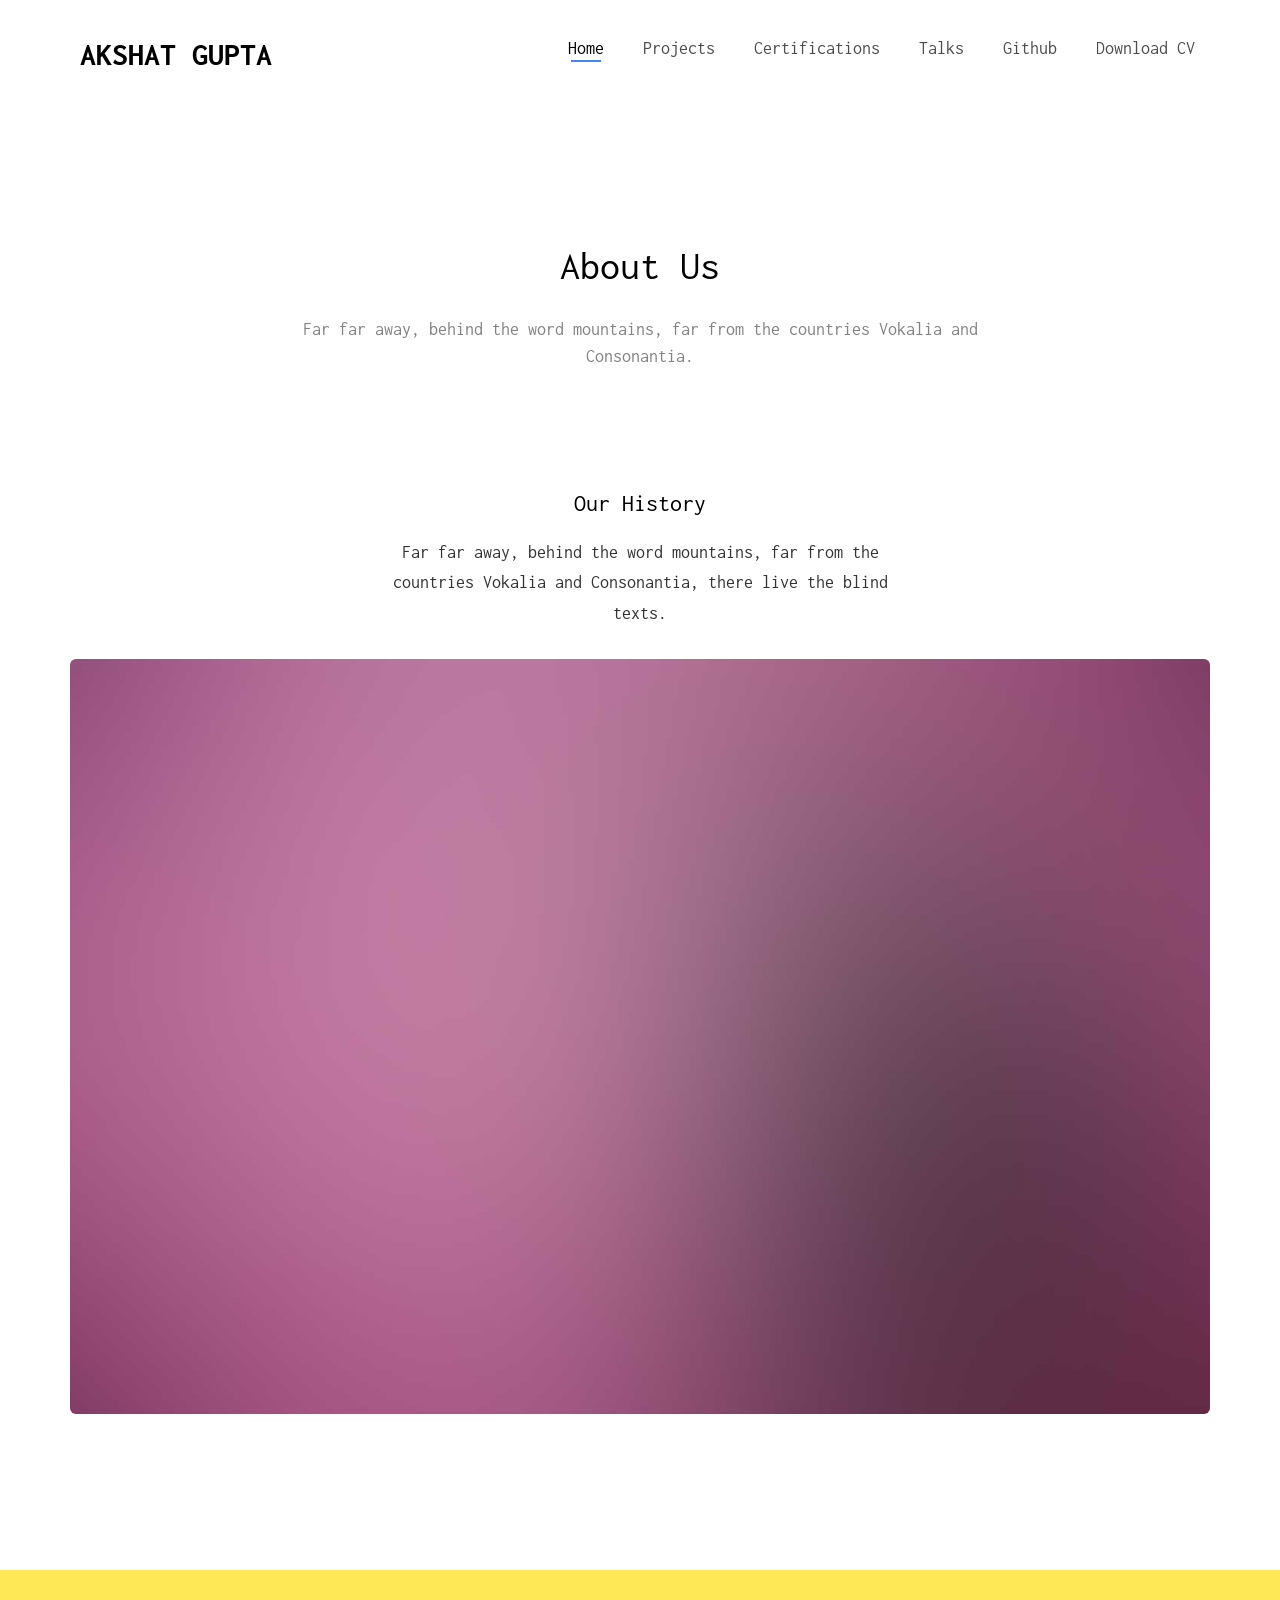
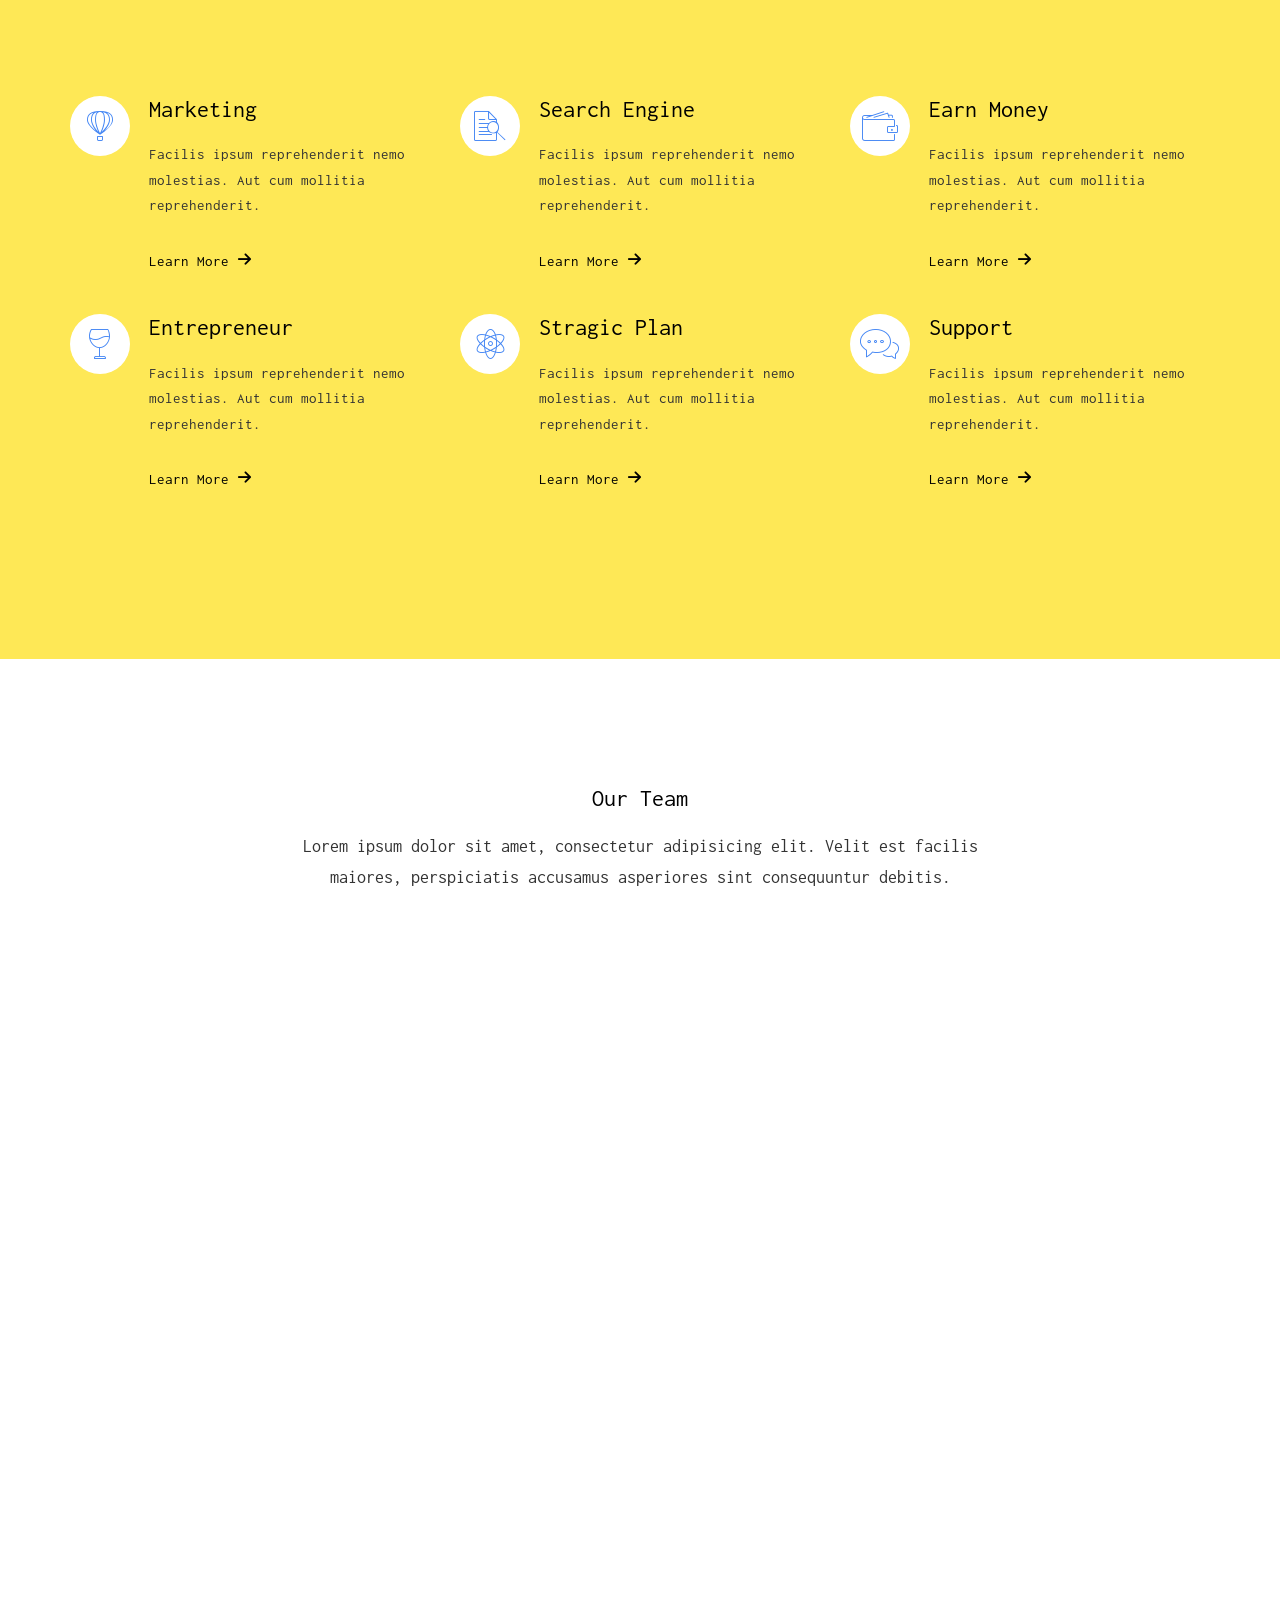
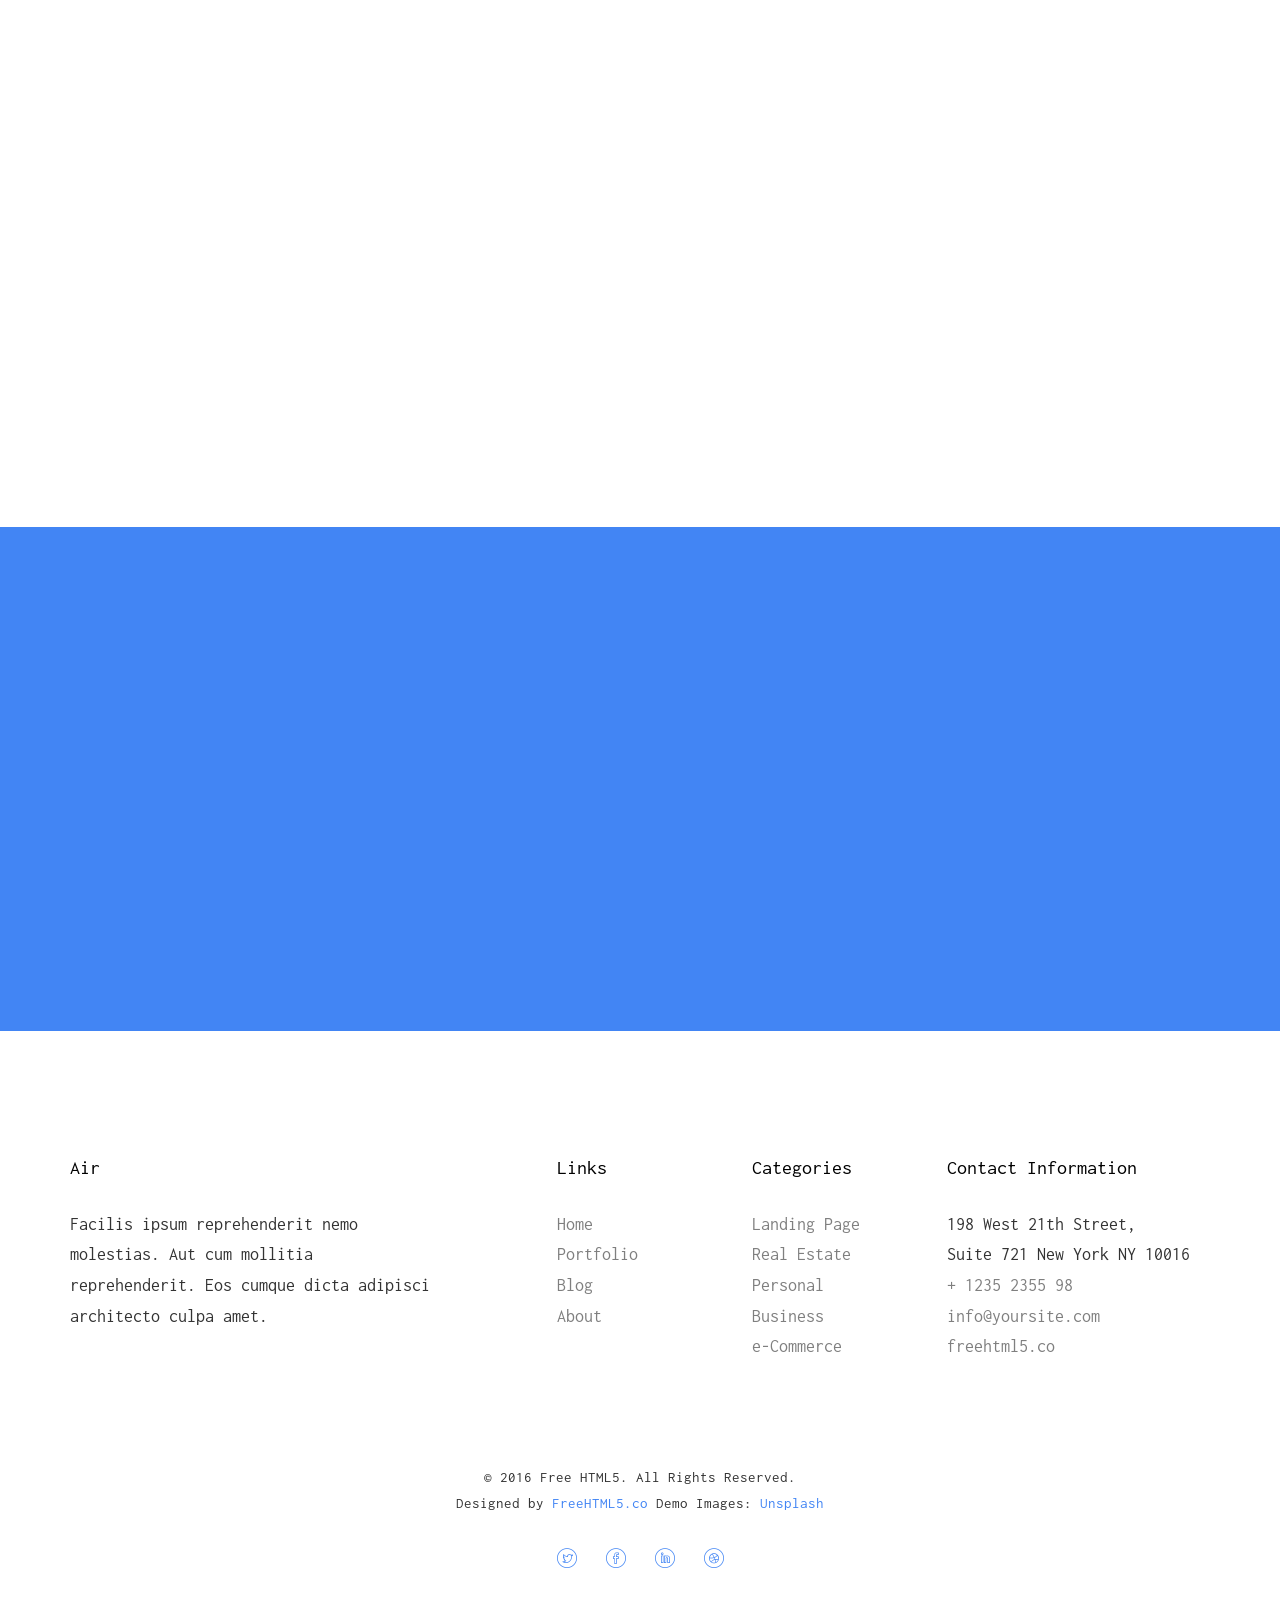
==== about.html @ effb9da1 "as" ====
<!DOCTYPE HTML>
<html>
	<head>
	<meta charset="utf-8">
	<meta http-equiv="X-UA-Compatible" content="IE=edge">
	<link rel="icon" href="images/akshat_favicon.png"/>
	<title>Akshat Gupta</title>
	<meta name="viewport" content="width=device-width, initial-scale=1">
	
	<!-- <link href="https://fonts.googleapis.com/css?family=Work+Sans:300,400,500,700,800" rel="stylesheet">	 -->
	<link href="https://fonts.googleapis.com/css?family=Inconsolata:400,700" rel="stylesheet">
	
	<!-- Animate.css -->
	<link rel="stylesheet" href="css/animate.css">
	<!-- Icomoon Icon Fonts-->
	<link rel="stylesheet" href="css/icomoon.css">
	<!-- Bootstrap  -->
	<link rel="stylesheet" href="css/bootstrap.css">
	<!-- Flexslider  -->
	<link rel="stylesheet" href="css/flexslider.css">

	<!-- Theme style  -->
	<link rel="stylesheet" href="css/style.css">

	<!-- Modernizr JS -->
	<script src="js/modernizr-2.6.2.min.js"></script>
	<!-- FOR IE9 below -->
	<!--[if lt IE 9]>
	<script src="js/respond.min.js"></script>
	<![endif]-->

	</head>
	<body>
		
	<div class="fh5co-loader"></div>
	
	<div id="page">
	<nav class="fh5co-nav" role="navigation">
		<div class="top-menu">
			<div class="container">
				<div class="row">
					<div class="col-xs-3">
						<div id="fh5co-logo"><a href="index.html">Akshat Gupta</a></div>
					</div>
					<div class="col-xs-9 text-right menu-1">
						<ul>
							<li class="active"><a href="index.html" target="blank">Home</a></li>
							<li><a href="projects.html" target="blank">Projects</a></li>
							<li><a href="certifications.html">Certifications</a></li>
							<li><a href="talks.html" target="blank">Talks</a></li>
							<li><a href="https://www.github.com/asarthaks" target="blank">Github</a></li>
							<li><a href="sarthak_resume.pdf" target="blank">Download CV</a></li>
							<!-- <li><a href="contact.html">Contact</a></li> -->
						
						</ul>
					</div>
				</div>
				
			</div>
		</div>
	</nav>

	<div id="fh5co-about">
		<div class="container">
			<div class="row animate-box">
				<div class="col-md-8 col-md-offset-2 text-center fh5co-heading">
					<h2>About Us</h2>
					<p>Far far away, behind the word mountains, far from the countries Vokalia and Consonantia.</p>
				</div>
			</div>
			<div class="row animate-box">
				<div class="col-md-6 col-md-offset-3 text-center heading-section">
					<h3>Our History</h3>
					<p>Far far away, behind the word mountains, far from the countries Vokalia and Consonantia, there live the blind texts.</p>
				</div>
			</div>

			<div class="row row-bottom-padded-md">
				<div class="col-md-12 text-center animate-box">
					<p><img src="images/cover_bg_1.jpg" alt="Free HTML5 Bootstrap Template" class="img-responsive img-rounded"></p>
				</div>
			</div>
		</div>
	</div>

	<div id="fh5co-features">
		<div class="container">
			<div class="services-padding">
				<div class="row">
					<div class="col-md-4 animate-box">
						<div class="feature-left">
							<span class="icon">
								<i class="icon-hotairballoon"></i>
							</span>
							<div class="feature-copy">
								<h3>Marketing</h3>
								<p>Facilis ipsum reprehenderit nemo molestias. Aut cum mollitia reprehenderit.</p>
								<p><a href="#">Learn More <i class="icon-arrow-right22"></i></a></p>
							</div>
						</div>
					</div>

					<div class="col-md-4 animate-box">
						<div class="feature-left">
							<span class="icon">
								<i class="icon-search"></i>
							</span>
							<div class="feature-copy">
								<h3>Search Engine</h3>
								<p>Facilis ipsum reprehenderit nemo molestias. Aut cum mollitia reprehenderit.</p>
								<p><a href="#">Learn More <i class="icon-arrow-right22"></i></a></p>
							</div>
						</div>

					</div>
					<div class="col-md-4 animate-box">
						<div class="feature-left">
							<span class="icon">
								<i class="icon-wallet"></i>
							</span>
							<div class="feature-copy">
								<h3>Earn Money</h3>
								<p>Facilis ipsum reprehenderit nemo molestias. Aut cum mollitia reprehenderit.</p>
								<p><a href="#">Learn More <i class="icon-arrow-right22"></i></a></p>
							</div>
						</div>
					</div>
				</div>


				<div class="row">
					<div class="col-md-4 animate-box">

						<div class="feature-left">
							<span class="icon">
								<i class="icon-wine"></i>
							</span>
							<div class="feature-copy">
								<h3>Entrepreneur</h3>
								<p>Facilis ipsum reprehenderit nemo molestias. Aut cum mollitia reprehenderit.</p>
								<p><a href="#">Learn More <i class="icon-arrow-right22"></i></a></p>
							</div>
						</div>

					</div>

					<div class="col-md-4 animate-box">
						<div class="feature-left">
							<span class="icon">
								<i class="icon-genius"></i>
							</span>
							<div class="feature-copy">
								<h3>Stragic Plan</h3>
								<p>Facilis ipsum reprehenderit nemo molestias. Aut cum mollitia reprehenderit.</p>
								<p><a href="#">Learn More <i class="icon-arrow-right22"></i></a></p>
							</div>
						</div>

					</div>
					<div class="col-md-4 animate-box">
						<div class="feature-left">
							<span class="icon">
								<i class="icon-chat"></i>
							</span>
							<div class="feature-copy">
								<h3>Support</h3>
								<p>Facilis ipsum reprehenderit nemo molestias. Aut cum mollitia reprehenderit.</p>
								<p><a href="#">Learn More <i class="icon-arrow-right22"></i></a></p>
							</div>
						</div>
					</div>
				</div>
			</div>
		</div>
	</div>

	<div id="fh5co-content-section">
		<div class="container">
			<div class="row row-bottom-padded-md">
				<div class="col-md-8 col-md-offset-2 text-center heading-section animate-box">
					<h3>Our Team</h3>
					<p>Lorem ipsum dolor sit amet, consectetur adipisicing elit. Velit est facilis maiores, perspiciatis accusamus asperiores sint consequuntur debitis.</p>
				</div>
			</div>
		</div>
		<div class="container">
			<div class="row">
				<div class="col-md-4">
					<div class="fh5co-team text-center animate-box">
						<figure>
							<img src="images/user-1.jpg" alt="user">
						</figure>
						<p>Jean Doe, XYZ Co. <br> <span class="text-mute">Designer</span></p>
						<blockquote>
							<p>Far far away, behind the word mountains, far from the countries Vokalia and Consonantia, there live the blind texts. Far far away, behind the word mountains, far from the countries Vokalia and Consonantia, there live the blind texts.</p>
						</blockquote>
						

					</div>
				</div>
				<div class="col-md-4">
					<div class="fh5co-team text-center animate-box">
						<figure>
							<img src="images/user-2.jpg" alt="user">
						</figure>
						<p>Jean Doe, XYZ Co. <br> <span class="text-mute">Developer</span></p>
						<blockquote>
							<p>Far far away, behind the word mountains, far from the countries Vokalia and Consonantia, there live the blind texts. Far far away, behind the word mountains, far from the countries Vokalia and Consonantia, there live the blind texts.</p>
						</blockquote>
						
					</div>
				</div>
				<div class="col-md-4">
					<div class="fh5co-team text-center animate-box">
						<figure>
							<img src="images/user-3.jpg" alt="user">
						</figure>
						<p>Jean Doe, XYZ Co. <br> <span class="text-mute">Photographer</span></p>
						<blockquote>
							<p>Far far away, behind the word mountains, far from the countries Vokalia and Consonantia, there live the blind texts. Far far away, behind the word mountains, far from the countries Vokalia and Consonantia, there live the blind texts.</p>
						</blockquote>
						
					</div>
				</div>
			</div>


			<div class="row">
				<div class="col-md-4">
					<div class="fh5co-team text-center animate-box">
						<figure>
							<img src="images/user-1.jpg" alt="user">
						</figure>
						<p>Jean Doe, XYZ Co. <br> <span class="text-mute">Designer</span></p>
						<blockquote>
							<p>Far far away, behind the word mountains, far from the countries Vokalia and Consonantia, there live the blind texts. Far far away, behind the word mountains, far from the countries Vokalia and Consonantia, there live the blind texts.</p>
						</blockquote>
						

					</div>
				</div>
				<div class="col-md-4">
					<div class="fh5co-team text-center animate-box">
						<figure>
							<img src="images/user-2.jpg" alt="user">
						</figure>
						<p>Jean Doe, XYZ Co. <br> <span class="text-mute">Developer</span></p>
						<blockquote>
							<p>Far far away, behind the word mountains, far from the countries Vokalia and Consonantia, there live the blind texts. Far far away, behind the word mountains, far from the countries Vokalia and Consonantia, there live the blind texts.</p>
						</blockquote>
						
					</div>
				</div>
				<div class="col-md-4">
					<div class="fh5co-team text-center animate-box">
						<figure>
							<img src="images/user-3.jpg" alt="user">
						</figure>
						<p>Jean Doe, XYZ Co. <br> <span class="text-mute">Photographer</span></p>
						<blockquote>
							<p>Far far away, behind the word mountains, far from the countries Vokalia and Consonantia, there live the blind texts. Far far away, behind the word mountains, far from the countries Vokalia and Consonantia, there live the blind texts.</p>
						</blockquote>
						
					</div>
				</div>
			</div>
		</div>
	</div>
	
	<div id="fh5co-started">
		<div class="overlay"></div>
		<div class="container">
			<div class="row animate-box">
				<div class="col-md-8 col-md-offset-2 text-center fh5co-heading">
					<h2>Hire Us!</h2>
					<p>Facilis ipsum reprehenderit nemo molestias. Aut cum mollitia reprehenderit. Eos cumque dicta adipisci architecto culpa amet.</p>
					<p><a href="#" class="btn btn-default btn-lg">Contact Us</a></p>
				</div>
			</div>
		</div>
	</div>

	<footer id="fh5co-footer" role="contentinfo">
		<div class="container">
			<div class="row row-pb-md">
				<div class="col-md-4 fh5co-widget">
					<h4>Air</h4>
					<p>Facilis ipsum reprehenderit nemo molestias. Aut cum mollitia reprehenderit. Eos cumque dicta adipisci architecto culpa amet.</p>
				</div>
				<div class="col-md-2 col-md-push-1 fh5co-widget">
					<h4>Links</h4>
					<ul class="fh5co-footer-links">
						<li><a href="#">Home</a></li>
						<li><a href="#">Portfolio</a></li>
						<li><a href="#">Blog</a></li>
						<li><a href="#">About</a></li>
					</ul>
				</div>

				<div class="col-md-2 col-md-push-1 fh5co-widget">
					<h4>Categories</h4>
					<ul class="fh5co-footer-links">
						<li><a href="#">Landing Page</a></li>
						<li><a href="#">Real Estate</a></li>
						<li><a href="#">Personal</a></li>
						<li><a href="#">Business</a></li>
						<li><a href="#">e-Commerce</a></li>
					</ul>
				</div>

				<div class="col-md-4 col-md-push-1 fh5co-widget">
					<h4>Contact Information</h4>
					<ul class="fh5co-footer-links">
						<li>198 West 21th Street, <br> Suite 721 New York NY 10016</li>
						<li><a href="tel://1234567920">+ 1235 2355 98</a></li>
						<li><a href="mailto:info@yoursite.com">info@yoursite.com</a></li>
						<li><a href="http://https://freehtml5.co">freehtml5.co</a></li>
					</ul>
				</div>

			</div>

			<div class="row copyright">
				<div class="col-md-12 text-center">
					<p>
						<small class="block">&copy; 2016 Free HTML5. All Rights Reserved.</small> 
						<small class="block">Designed by <a href="http://freehtml5.co/" target="_blank">FreeHTML5.co</a> Demo Images: <a href="http://unsplash.co/" target="_blank">Unsplash</a></small>
					</p>
					<p>
						<ul class="fh5co-social-icons">
							<li><a href="#"><i class="icon-twitter"></i></a></li>
							<li><a href="#"><i class="icon-facebook"></i></a></li>
							<li><a href="#"><i class="icon-linkedin"></i></a></li>
							<li><a href="#"><i class="icon-dribbble"></i></a></li>
						</ul>
					</p>
				</div>
			</div>

		</div>
	</footer>
	</div>

	<div class="gototop js-top">
		<a href="#" class="js-gotop"><i class="icon-arrow-up22"></i></a>
	</div>
	
	<!-- jQuery -->
	<script src="js/jquery.min.js"></script>
	<!-- jQuery Easing -->
	<script src="js/jquery.easing.1.3.js"></script>
	<!-- Bootstrap -->
	<script src="js/bootstrap.min.js"></script>
	<!-- Waypoints -->
	<script src="js/jquery.waypoints.min.js"></script>
	<!-- Flexslider -->
	<script src="js/jquery.flexslider-min.js"></script>
	<!-- Main -->
	<script src="js/main.js"></script>

	</body>
</html>
---- css/icomoon.css ----
@font-face {
    font-family: 'icomoon';
    src:    url('fonts/icomoon.eot?1oniuf');
    src:    url('fonts/icomoon.eot?1oniuf#iefix') format('embedded-opentype'),
        url('fonts/icomoon.ttf?1oniuf') format('truetype'),
        url('fonts/icomoon.woff?1oniuf') format('woff'),
        url('fonts/icomoon.svg?1oniuf#icomoon') format('svg');
    font-weight: normal;
    font-style: normal;
}

[class^="icon-"], [class*=" icon-"] {
    /* use !important to prevent issues with browser extensions that change fonts */
    font-family: 'icomoon' !important;
    speak: none;
    font-style: normal;
    font-weight: normal;
    font-variant: normal;
    text-transform: none;
    line-height: 1;

    /* Better Font Rendering =========== */
    -webkit-font-smoothing: antialiased;
    -moz-osx-font-smoothing: grayscale;
}

.icon-mobile:before {
    content: "\e000";
}
.icon-laptop:before {
    content: "\e001";
}
.icon-desktop:before {
    content: "\e002";
}
.icon-tablet:before {
    content: "\e003";
}
.icon-phone:before {
    content: "\e004";
}
.icon-document:before {
    content: "\e005";
}
.icon-documents:before {
    content: "\e006";
}
.icon-search:before {
    content: "\e007";
}
.icon-clipboard:before {
    content: "\e008";
}
.icon-newspaper:before {
    content: "\e009";
}
.icon-notebook:before {
    content: "\e00a";
}
.icon-book-open:before {
    content: "\e00b";
}
.icon-browser:before {
    content: "\e00c";
}
.icon-calendar:before {
    content: "\e00d";
}
.icon-presentation:before {
    content: "\e00e";
}
.icon-picture:before {
    content: "\e00f";
}
.icon-pictures:before {
    content: "\e010";
}
.icon-video:before {
    content: "\e011";
}
.icon-camera:before {
    content: "\e012";
}
.icon-printer:before {
    content: "\e013";
}
.icon-toolbox:before {
    content: "\e014";
}
.icon-briefcase:before {
    content: "\e015";
}
.icon-wallet:before {
    content: "\e016";
}
.icon-gift:before {
    content: "\e017";
}
.icon-bargraph:before {
    content: "\e018";
}
.icon-grid:before {
    content: "\e019";
}
.icon-expand:before {
    content: "\e01a";
}
.icon-focus:before {
    content: "\e01b";
}
.icon-edit:before {
    content: "\e01c";
}
.icon-adjustments:before {
    content: "\e01d";
}
.icon-ribbon:before {
    content: "\e01e";
}
.icon-hourglass:before {
    content: "\e01f";
}
.icon-lock:before {
    content: "\e020";
}
.icon-megaphone:before {
    content: "\e021";
}
.icon-shield:before {
    content: "\e022";
}
.icon-trophy:before {
    content: "\e023";
}
.icon-flag:before {
    content: "\e024";
}
.icon-map:before {
    content: "\e025";
}
.icon-puzzle:before {
    content: "\e026";
}
.icon-basket:before {
    content: "\e027";
}
.icon-envelope:before {
    content: "\e028";
}
.icon-streetsign:before {
    content: "\e029";
}
.icon-telescope:before {
    content: "\e02a";
}
.icon-gears:before {
    content: "\e02b";
}
.icon-key:before {
    content: "\e02c";
}
.icon-paperclip:before {
    content: "\e02d";
}
.icon-attachment:before {
    content: "\e02e";
}
.icon-pricetags:before {
    content: "\e02f";
}
.icon-lightbulb:before {
    content: "\e030";
}
.icon-layers:before {
    content: "\e031";
}
.icon-pencil:before {
    content: "\e032";
}
.icon-tools:before {
    content: "\e033";
}
.icon-tools-2:before {
    content: "\e034";
}
.icon-scissors:before {
    content: "\e035";
}
.icon-paintbrush:before {
    content: "\e036";
}
.icon-magnifying-glass:before {
    content: "\e037";
}
.icon-circle-compass:before {
    content: "\e038";
}
.icon-linegraph:before {
    content: "\e039";
}
.icon-mic:before {
    content: "\e03a";
}
.icon-strategy:before {
    content: "\e03b";
}
.icon-beaker:before {
    content: "\e03c";
}
.icon-caution:before {
    content: "\e03d";
}
.icon-recycle:before {
    content: "\e03e";
}
.icon-anchor:before {
    content: "\e03f";
}
.icon-profile-male:before {
    content: "\e040";
}
.icon-profile-female:before {
    content: "\e041";
}
.icon-bike:before {
    content: "\e042";
}
.icon-wine:before {
    content: "\e043";
}
.icon-hotairballoon:before {
    content: "\e044";
}
.icon-globe:before {
    content: "\e045";
}
.icon-genius:before {
    content: "\e046";
}
.icon-map-pin:before {
    content: "\e047";
}
.icon-dial:before {
    content: "\e048";
}
.icon-chat:before {
    content: "\e049";
}
.icon-heart:before {
    content: "\e04a";
}
.icon-cloud:before {
    content: "\e04b";
}
.icon-upload:before {
    content: "\e04c";
}
.icon-download:before {
    content: "\e04d";
}
.icon-target:before {
    content: "\e04e";
}
.icon-hazardous:before {
    content: "\e04f";
}
.icon-piechart:before {
    content: "\e050";
}
.icon-speedometer:before {
    content: "\e051";
}
.icon-global:before {
    content: "\e052";
}
.icon-compass:before {
    content: "\e053";
}
.icon-lifesaver:before {
    content: "\e054";
}
.icon-clock:before {
    content: "\e055";
}
.icon-aperture:before {
    content: "\e056";
}
.icon-quote:before {
    content: "\e057";
}
.icon-scope:before {
    content: "\e058";
}
.icon-alarmclock:before {
    content: "\e059";
}
.icon-refresh:before {
    content: "\e05a";
}
.icon-happy:before {
    content: "\e05b";
}
.icon-sad:before {
    content: "\e05c";
}
.icon-facebook:before {
    content: "\e05d";
}
.icon-twitter:before {
    content: "\e05e";
}
.icon-googleplus:before {
    content: "\e05f";
}
.icon-rss:before {
    content: "\e060";
}
.icon-tumblr:before {
    content: "\e061";
}
.icon-linkedin:before {
    content: "\e062";
}
.icon-dribbble:before {
    content: "\e063";
}
.icon-box2:before {
    content: "\ea82";
}
.icon-write:before {
    content: "\ea83";
}
.icon-clock2:before {
    content: "\ea84";
}
.icon-reply2:before {
    content: "\ea85";
}
.icon-reply-all2:before {
    content: "\ea86";
}
.icon-forward2:before {
    content: "\ea87";
}
.icon-flag2:before {
    content: "\ea88";
}
.icon-search2:before {
    content: "\ea89";
}
.icon-trash2:before {
    content: "\ea8a";
}
.icon-envelope2:before {
    content: "\ea8b";
}
.icon-bubble:before {
    content: "\ea8c";
}
.icon-bubbles:before {
    content: "\ea8d";
}
.icon-user2:before {
    content: "\ea8e";
}
.icon-users2:before {
    content: "\ea8f";
}
.icon-cloud2:before {
    content: "\ea90";
}
.icon-download2:before {
    content: "\ea91";
}
.icon-upload2:before {
    content: "\ea92";
}
.icon-rain:before {
    content: "\ea93";
}
.icon-sun:before {
    content: "\ea94";
}
.icon-moon2:before {
    content: "\ea95";
}
.icon-bell2:before {
    content: "\ea96";
}
.icon-folder2:before {
    content: "\ea97";
}
.icon-pin2:before {
    content: "\ea98";
}
.icon-sound2:before {
    content: "\ea99";
}
.icon-microphone:before {
    content: "\ea9a";
}
.icon-camera2:before {
    content: "\ea9b";
}
.icon-image2:before {
    content: "\ea9c";
}
.icon-cog2:before {
    content: "\ea9d";
}
.icon-calendar2:before {
    content: "\ea9e";
}
.icon-book2:before {
    content: "\ea9f";
}
.icon-map-marker:before {
    content: "\eaa0";
}
.icon-store:before {
    content: "\eaa1";
}
.icon-support:before {
    content: "\eaa2";
}
.icon-tag2:before {
    content: "\eaa3";
}
.icon-heart2:before {
    content: "\eaa4";
}
.icon-video-camera:before {
    content: "\eaa5";
}
.icon-trophy2:before {
    content: "\eaa6";
}
.icon-cart:before {
    content: "\eaa7";
}
.icon-eye2:before {
    content: "\eaa8";
}
.icon-cancel:before {
    content: "\eaa9";
}
.icon-chart:before {
    content: "\eaaa";
}
.icon-target2:before {
    content: "\eaab";
}
.icon-printer2:before {
    content: "\eaac";
}
.icon-location2:before {
    content: "\eaad";
}
.icon-bookmark2:before {
    content: "\eaae";
}
.icon-monitor:before {
    content: "\eaaf";
}
.icon-cross2:before {
    content: "\eab0";
}
.icon-plus2:before {
    content: "\eab1";
}
.icon-left:before {
    content: "\eab2";
}
.icon-up:before {
    content: "\eab3";
}
.icon-browser2:before {
    content: "\eab4";
}
.icon-windows:before {
    content: "\eab5";
}
.icon-switch2:before {
    content: "\eab6";
}
.icon-dashboard:before {
    content: "\eab7";
}
.icon-play:before {
    content: "\eab8";
}
.icon-fast-forward:before {
    content: "\eab9";
}
.icon-next:before {
    content: "\eaba";
}
.icon-refresh2:before {
    content: "\eabb";
}
.icon-film:before {
    content: "\eabc";
}
.icon-home2:before {
    content: "\eabd";
}
.icon-add-to-list:before {
    content: "\e901";
}
.icon-classic-computer:before {
    content: "\e902";
}
.icon-controller-fast-backward:before {
    content: "\e903";
}
.icon-creative-commons-attribution:before {
    content: "\e904";
}
.icon-creative-commons-noderivs:before {
    content: "\e905";
}
.icon-creative-commons-noncommercial-eu:before {
    content: "\e906";
}
.icon-creative-commons-noncommercial-us:before {
    content: "\e907";
}
.icon-creative-commons-public-domain:before {
    content: "\e908";
}
.icon-creative-commons-remix:before {
    content: "\e909";
}
.icon-creative-commons-share:before {
    content: "\e90a";
}
.icon-creative-commons-sharealike:before {
    content: "\e90b";
}
.icon-creative-commons:before {
    content: "\e90c";
}
.icon-document-landscape:before {
    content: "\e90d";
}
.icon-remove-user:before {
    content: "\e90e";
}
.icon-warning:before {
    content: "\e90f";
}
.icon-arrow-bold-down:before {
    content: "\e910";
}
.icon-arrow-bold-left:before {
    content: "\e911";
}
.icon-arrow-bold-right:before {
    content: "\e912";
}
.icon-arrow-bold-up:before {
    content: "\e913";
}
.icon-arrow-down:before {
    content: "\e914";
}
.icon-arrow-left:before {
    content: "\e915";
}
.icon-arrow-long-down:before {
    content: "\e916";
}
.icon-arrow-long-left:before {
    content: "\e917";
}
.icon-arrow-long-right:before {
    content: "\e918";
}
.icon-arrow-long-up:before {
    content: "\e919";
}
.icon-arrow-right:before {
    content: "\e91a";
}
.icon-arrow-up:before {
    content: "\e91b";
}
.icon-arrow-with-circle-down:before {
    content: "\e91c";
}
.icon-arrow-with-circle-left:before {
    content: "\e91d";
}
.icon-arrow-with-circle-right:before {
    content: "\e91e";
}
.icon-arrow-with-circle-up:before {
    content: "\e91f";
}
.icon-bookmark:before {
    content: "\e920";
}
.icon-bookmarks:before {
    content: "\e921";
}
.icon-chevron-down:before {
    content: "\e922";
}
.icon-chevron-left:before {
    content: "\e923";
}
.icon-chevron-right:before {
    content: "\e924";
}
.icon-chevron-small-down:before {
    content: "\e925";
}
.icon-chevron-small-left:before {
    content: "\e926";
}
.icon-chevron-small-right:before {
    content: "\e927";
}
.icon-chevron-small-up:before {
    content: "\e928";
}
.icon-chevron-thin-down:before {
    content: "\e929";
}
.icon-chevron-thin-left:before {
    content: "\e92a";
}
.icon-chevron-thin-right:before {
    content: "\e92b";
}
.icon-chevron-thin-up:before {
    content: "\e92c";
}
.icon-chevron-up:before {
    content: "\e92d";
}
.icon-chevron-with-circle-down:before {
    content: "\e92e";
}
.icon-chevron-with-circle-left:before {
    content: "\e92f";
}
.icon-chevron-with-circle-right:before {
    content: "\e930";
}
.icon-chevron-with-circle-up:before {
    content: "\e931";
}
.icon-cloud3:before {
    content: "\e932";
}
.icon-controller-fast-forward:before {
    content: "\e933";
}
.icon-controller-jump-to-start:before {
    content: "\e934";
}
.icon-controller-next:before {
    content: "\e935";
}
.icon-controller-paus:before {
    content: "\e936";
}
.icon-controller-play:before {
    content: "\e937";
}
.icon-controller-record:before {
    content: "\e938";
}
.icon-controller-stop:before {
    content: "\e939";
}
.icon-controller-volume:before {
    content: "\e93a";
}
.icon-dot-single:before {
    content: "\e93b";
}
.icon-dots-three-horizontal:before {
    content: "\e93c";
}
.icon-dots-three-vertical:before {
    content: "\e93d";
}
.icon-dots-two-horizontal:before {
    content: "\e93e";
}
.icon-dots-two-vertical:before {
    content: "\e93f";
}
.icon-download3:before {
    content: "\e940";
}
.icon-emoji-flirt:before {
    content: "\e941";
}
.icon-flow-branch:before {
    content: "\e942";
}
.icon-flow-cascade:before {
    content: "\e943";
}
.icon-flow-line:before {
    content: "\e944";
}
.icon-flow-parallel:before {
    content: "\e945";
}
.icon-flow-tree:before {
    content: "\e946";
}
.icon-install:before {
    content: "\e947";
}
.icon-layers2:before {
    content: "\e948";
}
.icon-open-book:before {
    content: "\e949";
}
.icon-resize-100:before {
    content: "\e94a";
}
.icon-resize-full-screen:before {
    content: "\e94b";
}
.icon-save:before {
    content: "\e94c";
}
.icon-select-arrows:before {
    content: "\e94d";
}
.icon-sound-mute:before {
    content: "\e94e";
}
.icon-sound:before {
    content: "\e94f";
}
.icon-trash:before {
    content: "\e950";
}
.icon-triangle-down:before {
    content: "\e951";
}
.icon-triangle-left:before {
    content: "\e952";
}
.icon-triangle-right:before {
    content: "\e953";
}
.icon-triangle-up:before {
    content: "\e954";
}
.icon-uninstall:before {
    content: "\e955";
}
.icon-upload-to-cloud:before {
    content: "\e956";
}
.icon-upload3:before {
    content: "\e957";
}
.icon-add-user:before {
    content: "\e958";
}
.icon-address:before {
    content: "\e959";
}
.icon-adjust:before {
    content: "\e95a";
}
.icon-air:before {
    content: "\e95b";
}
.icon-aircraft-landing:before {
    content: "\e95c";
}
.icon-aircraft-take-off:before {
    content: "\e95d";
}
.icon-aircraft:before {
    content: "\e95e";
}
.icon-align-bottom:before {
    content: "\e95f";
}
.icon-align-horizontal-middle:before {
    content: "\e960";
}
.icon-align-left:before {
    content: "\e961";
}
.icon-align-right:before {
    content: "\e962";
}
.icon-align-top:before {
    content: "\e963";
}
.icon-align-vertical-middle:before {
    content: "\e964";
}
.icon-archive:before {
    content: "\e965";
}
.icon-area-graph:before {
    content: "\e966";
}
.icon-attachment2:before {
    content: "\e967";
}
.icon-awareness-ribbon:before {
    content: "\e968";
}
.icon-back-in-time:before {
    content: "\e969";
}
.icon-back:before {
    content: "\e96a";
}
.icon-bar-graph:before {
    content: "\e96b";
}
.icon-battery:before {
    content: "\e96c";
}
.icon-beamed-note:before {
    content: "\e96d";
}
.icon-bell:before {
    content: "\e96e";
}
.icon-blackboard:before {
    content: "\e96f";
}
.icon-block:before {
    content: "\e970";
}
.icon-book:before {
    content: "\e971";
}
.icon-bowl:before {
    content: "\e972";
}
.icon-box:before {
    content: "\e973";
}
.icon-briefcase2:before {
    content: "\e974";
}
.icon-browser3:before {
    content: "\e975";
}
.icon-brush:before {
    content: "\e976";
}
.icon-bucket:before {
    content: "\e977";
}
.icon-cake:before {
    content: "\e978";
}
.icon-calculator:before {
    content: "\e979";
}
.icon-calendar3:before {
    content: "\e97a";
}
.icon-camera3:before {
    content: "\e97b";
}
.icon-ccw:before {
    content: "\e97c";
}
.icon-chat2:before {
    content: "\e97d";
}
.icon-check:before {
    content: "\e97e";
}
.icon-circle-with-cross:before {
    content: "\e97f";
}
.icon-circle-with-minus:before {
    content: "\e980";
}
.icon-circle-with-plus:before {
    content: "\e981";
}
.icon-circle:before {
    content: "\e982";
}
.icon-circular-graph:before {
    content: "\e983";
}
.icon-clapperboard:before {
    content: "\e984";
}
.icon-clipboard2:before {
    content: "\e985";
}
.icon-clock3:before {
    content: "\e986";
}
.icon-code:before {
    content: "\e987";
}
.icon-cog:before {
    content: "\e988";
}
.icon-colours:before {
    content: "\e989";
}
.icon-compass2:before {
    content: "\e98a";
}
.icon-copy:before {
    content: "\e98b";
}
.icon-credit-card:before {
    content: "\e98c";
}
.icon-credit:before {
    content: "\e98d";
}
.icon-cross:before {
    content: "\e98e";
}
.icon-cup:before {
    content: "\e98f";
}
.icon-cw:before {
    content: "\e990";
}
.icon-cycle:before {
    content: "\e991";
}
.icon-database:before {
    content: "\e992";
}
.icon-dial-pad:before {
    content: "\e993";
}
.icon-direction:before {
    content: "\e994";
}
.icon-document2:before {
    content: "\e995";
}
.icon-documents2:before {
    content: "\e996";
}
.icon-drink:before {
    content: "\e997";
}
.icon-drive:before {
    content: "\e998";
}
.icon-drop:before {
    content: "\e999";
}
.icon-edit2:before {
    content: "\e99a";
}
.icon-email:before {
    content: "\e99b";
}
.icon-emoji-happy:before {
    content: "\e99c";
}
.icon-emoji-neutral:before {
    content: "\e99d";
}
.icon-emoji-sad:before {
    content: "\e99e";
}
.icon-erase:before {
    content: "\e99f";
}
.icon-eraser:before {
    content: "\e9a0";
}
.icon-export:before {
    content: "\e9a1";
}
.icon-eye:before {
    content: "\e9a2";
}
.icon-feather:before {
    content: "\e9a3";
}
.icon-flag3:before {
    content: "\e9a4";
}
.icon-flash:before {
    content: "\e9a5";
}
.icon-flashlight:before {
    content: "\e9a6";
}
.icon-flat-brush:before {
    content: "\e9a7";
}
.icon-folder-images:before {
    content: "\e9a8";
}
.icon-folder-music:before {
    content: "\e9a9";
}
.icon-folder-video:before {
    content: "\e9aa";
}
.icon-folder:before {
    content: "\e9ab";
}
.icon-forward:before {
    content: "\e9ac";
}
.icon-funnel:before {
    content: "\e9ad";
}
.icon-game-controller:before {
    content: "\e9ae";
}
.icon-gauge:before {
    content: "\e9af";
}
.icon-globe2:before {
    content: "\e9b0";
}
.icon-graduation-cap:before {
    content: "\e9b1";
}
.icon-grid2:before {
    content: "\e9b2";
}
.icon-hair-cross:before {
    content: "\e9b3";
}
.icon-hand:before {
    content: "\e9b4";
}
.icon-heart-outlined:before {
    content: "\e9b5";
}
.icon-heart3:before {
    content: "\e9b6";
}
.icon-help-with-circle:before {
    content: "\e9b7";
}
.icon-help:before {
    content: "\e9b8";
}
.icon-home:before {
    content: "\e9b9";
}
.icon-hour-glass:before {
    content: "\e9ba";
}
.icon-image-inverted:before {
    content: "\e9bb";
}
.icon-image:before {
    content: "\e9bc";
}
.icon-images:before {
    content: "\e9bd";
}
.icon-inbox:before {
    content: "\e9be";
}
.icon-infinity:before {
    content: "\e9bf";
}
.icon-info-with-circle:before {
    content: "\e9c0";
}
.icon-info:before {
    content: "\e9c1";
}
.icon-key2:before {
    content: "\e9c2";
}
.icon-keyboard:before {
    content: "\e9c3";
}
.icon-lab-flask:before {
    content: "\e9c4";
}
.icon-landline:before {
    content: "\e9c5";
}
.icon-language:before {
    content: "\e9c6";
}
.icon-laptop2:before {
    content: "\e9c7";
}
.icon-leaf:before {
    content: "\e9c8";
}
.icon-level-down:before {
    content: "\e9c9";
}
.icon-level-up:before {
    content: "\e9ca";
}
.icon-lifebuoy:before {
    content: "\e9cb";
}
.icon-light-bulb:before {
    content: "\e9cc";
}
.icon-light-down:before {
    content: "\e9cd";
}
.icon-light-up:before {
    content: "\e9ce";
}
.icon-line-graph:before {
    content: "\e9cf";
}
.icon-link:before {
    content: "\e9d0";
}
.icon-list:before {
    content: "\e9d1";
}
.icon-location-pin:before {
    content: "\e9d2";
}
.icon-location:before {
    content: "\e9d3";
}
.icon-lock-open:before {
    content: "\e9d4";
}
.icon-lock2:before {
    content: "\e9d5";
}
.icon-log-out:before {
    content: "\e9d6";
}
.icon-login:before {
    content: "\e9d7";
}
.icon-loop:before {
    content: "\e9d8";
}
.icon-magnet:before {
    content: "\e9d9";
}
.icon-magnifying-glass2:before {
    content: "\e9da";
}
.icon-mail:before {
    content: "\e9db";
}
.icon-man:before {
    content: "\e9dc";
}
.icon-map2:before {
    content: "\e9dd";
}
.icon-mask:before {
    content: "\e9de";
}
.icon-medal:before {
    content: "\e9df";
}
.icon-megaphone2:before {
    content: "\e9e0";
}
.icon-menu:before {
    content: "\e9e1";
}
.icon-message:before {
    content: "\e9e2";
}
.icon-mic2:before {
    content: "\e9e3";
}
.icon-minus:before {
    content: "\e9e4";
}
.icon-mobile2:before {
    content: "\e9e5";
}
.icon-modern-mic:before {
    content: "\e9e6";
}
.icon-moon:before {
    content: "\e9e7";
}
.icon-mouse:before {
    content: "\e9e8";
}
.icon-music:before {
    content: "\e9e9";
}
.icon-network:before {
    content: "\e9ea";
}
.icon-new-message:before {
    content: "\e9eb";
}
.icon-new:before {
    content: "\e9ec";
}
.icon-news:before {
    content: "\e9ed";
}
.icon-note:before {
    content: "\e9ee";
}
.icon-notification:before {
    content: "\e9ef";
}
.icon-old-mobile:before {
    content: "\e9f0";
}
.icon-old-phone:before {
    content: "\e9f1";
}
.icon-palette:before {
    content: "\e9f2";
}
.icon-paper-plane:before {
    content: "\e9f3";
}
.icon-pencil2:before {
    content: "\e9f4";
}
.icon-phone2:before {
    content: "\e9f5";
}
.icon-pie-chart:before {
    content: "\e9f6";
}
.icon-pin:before {
    content: "\e9f7";
}
.icon-plus:before {
    content: "\e9f8";
}
.icon-popup:before {
    content: "\e9f9";
}
.icon-power-plug:before {
    content: "\e9fa";
}
.icon-price-ribbon:before {
    content: "\e9fb";
}
.icon-price-tag:before {
    content: "\e9fc";
}
.icon-print:before {
    content: "\e9fd";
}
.icon-progress-empty:before {
    content: "\e9fe";
}
.icon-progress-full:before {
    content: "\e9ff";
}
.icon-progress-one:before {
    content: "\ea00";
}
.icon-progress-two:before {
    content: "\ea01";
}
.icon-publish:before {
    content: "\ea02";
}
.icon-quote2:before {
    content: "\ea03";
}
.icon-radio:before {
    content: "\ea04";
}
.icon-reply-all:before {
    content: "\ea05";
}
.icon-reply:before {
    content: "\ea06";
}
.icon-retweet:before {
    content: "\ea07";
}
.icon-rocket:before {
    content: "\ea08";
}
.icon-round-brush:before {
    content: "\ea09";
}
.icon-rss2:before {
    content: "\ea0a";
}
.icon-ruler:before {
    content: "\ea0b";
}
.icon-scissors2:before {
    content: "\ea0c";
}
.icon-share-alternitive:before {
    content: "\ea0d";
}
.icon-share:before {
    content: "\ea0e";
}
.icon-shareable:before {
    content: "\ea0f";
}
.icon-shield2:before {
    content: "\ea10";
}
.icon-shop:before {
    content: "\ea11";
}
.icon-shopping-bag:before {
    content: "\ea12";
}
.icon-shopping-basket:before {
    content: "\ea13";
}
.icon-shopping-cart:before {
    content: "\ea14";
}
.icon-shuffle:before {
    content: "\ea15";
}
.icon-signal:before {
    content: "\ea16";
}
.icon-sound-mix:before {
    content: "\ea17";
}
.icon-sports-club:before {
    content: "\ea18";
}
.icon-spreadsheet:before {
    content: "\ea19";
}
.icon-squared-cross:before {
    content: "\ea1a";
}
.icon-squared-minus:before {
    content: "\ea1b";
}
.icon-squared-plus:before {
    content: "\ea1c";
}
.icon-star-outlined:before {
    content: "\ea1d";
}
.icon-star:before {
    content: "\ea1e";
}
.icon-stopwatch:before {
    content: "\ea1f";
}
.icon-suitcase:before {
    content: "\ea20";
}
.icon-swap:before {
    content: "\ea21";
}
.icon-sweden:before {
    content: "\ea22";
}
.icon-switch:before {
    content: "\ea23";
}
.icon-tablet2:before {
    content: "\ea24";
}
.icon-tag:before {
    content: "\ea25";
}
.icon-text-document-inverted:before {
    content: "\ea26";
}
.icon-text-document:before {
    content: "\ea27";
}
.icon-text:before {
    content: "\ea28";
}
.icon-thermometer:before {
    content: "\ea29";
}
.icon-thumbs-down:before {
    content: "\ea2a";
}
.icon-thumbs-up:before {
    content: "\ea2b";
}
.icon-thunder-cloud:before {
    content: "\ea2c";
}
.icon-ticket:before {
    content: "\ea2d";
}
.icon-time-slot:before {
    content: "\ea2e";
}
.icon-tools2:before {
    content: "\ea2f";
}
.icon-traffic-cone:before {
    content: "\ea30";
}
.icon-tree:before {
    content: "\ea31";
}
.icon-trophy3:before {
    content: "\ea32";
}
.icon-tv:before {
    content: "\ea33";
}
.icon-typing:before {
    content: "\ea34";
}
.icon-unread:before {
    content: "\ea35";
}
.icon-untag:before {
    content: "\ea36";
}
.icon-user:before {
    content: "\ea37";
}
.icon-users:before {
    content: "\ea38";
}
.icon-v-card:before {
    content: "\ea39";
}
.icon-video2:before {
    content: "\ea3a";
}
.icon-vinyl:before {
    content: "\ea3b";
}
.icon-voicemail:before {
    content: "\ea3c";
}
.icon-wallet2:before {
    content: "\ea3d";
}
.icon-water:before {
    content: "\ea3e";
}
.icon-500px-with-circle:before {
    content: "\ea3f";
}
.icon-500px:before {
    content: "\ea40";
}
.icon-basecamp:before {
    content: "\ea41";
}
.icon-behance:before {
    content: "\ea42";
}
.icon-creative-cloud:before {
    content: "\ea43";
}
.icon-dropbox:before {
    content: "\ea44";
}
.icon-evernote:before {
    content: "\ea45";
}
.icon-flattr:before {
    content: "\ea46";
}
.icon-foursquare:before {
    content: "\ea47";
}
.icon-google-drive:before {
    content: "\ea48";
}
.icon-google-hangouts:before {
    content: "\ea49";
}
.icon-grooveshark:before {
    content: "\ea4a";
}
.icon-icloud:before {
    content: "\ea4b";
}
.icon-mixi:before {
    content: "\ea4c";
}
.icon-onedrive:before {
    content: "\ea4d";
}
.icon-paypal:before {
    content: "\ea4e";
}
.icon-picasa:before {
    content: "\ea4f";
}
.icon-qq:before {
    content: "\ea50";
}
.icon-rdio-with-circle:before {
    content: "\ea51";
}
.icon-renren:before {
    content: "\ea52";
}
.icon-scribd:before {
    content: "\ea53";
}
.icon-sina-weibo:before {
    content: "\ea54";
}
.icon-skype-with-circle:before {
    content: "\ea55";
}
.icon-skype:before {
    content: "\ea56";
}
.icon-slideshare:before {
    content: "\ea57";
}
.icon-smashing:before {
    content: "\ea58";
}
.icon-soundcloud:before {
    content: "\ea59";
}
.icon-spotify-with-circle:before {
    content: "\ea5a";
}
.icon-spotify:before {
    content: "\ea5b";
}
.icon-swarm:before {
    content: "\ea5c";
}
.icon-vine-with-circle:before {
    content: "\ea5d";
}
.icon-vine:before {
    content: "\ea5e";
}
.icon-vk-alternitive:before {
    content: "\ea5f";
}
.icon-vk-with-circle:before {
    content: "\ea60";
}
.icon-vk:before {
    content: "\ea61";
}
.icon-xing-with-circle:before {
    content: "\ea62";
}
.icon-xing:before {
    content: "\ea63";
}
.icon-yelp:before {
    content: "\ea64";
}
.icon-dribbble-with-circle:before {
    content: "\ea65";
}
.icon-dribbble2:before {
    content: "\ea66";
}
.icon-facebook-with-circle:before {
    content: "\ea67";
}
.icon-facebook2:before {
    content: "\ea68";
}
.icon-flickr-with-circle:before {
    content: "\ea69";
}
.icon-flickr:before {
    content: "\ea6a";
}
.icon-github-with-circle:before {
    content: "\ea6b";
}
.icon-github:before {
    content: "\ea6c";
}
.icon-google-with-circle:before {
    content: "\ea6d";
}
.icon-google:before {
    content: "\ea6e";
}
.icon-instagram-with-circle:before {
    content: "\ea6f";
}
.icon-instagram:before {
    content: "\ea70";
}
.icon-lastfm-with-circle:before {
    content: "\ea71";
}
.icon-lastfm:before {
    content: "\ea72";
}
.icon-linkedin-with-circle:before {
    content: "\ea73";
}
.icon-linkedin2:before {
    content: "\ea74";
}
.icon-pinterest-with-circle:before {
    content: "\ea75";
}
.icon-pinterest:before {
    content: "\ea76";
}
.icon-rdio:before {
    content: "\ea77";
}
.icon-stumbleupon-with-circle:before {
    content: "\ea78";
}
.icon-stumbleupon:before {
    content: "\ea79";
}
.icon-tumblr-with-circle:before {
    content: "\ea7a";
}
.icon-tumblr2:before {
    content: "\ea7b";
}
.icon-twitter-with-circle:before {
    content: "\ea7c";
}
.icon-twitter2:before {
    content: "\ea7d";
}
.icon-vimeo-with-circle:before {
    content: "\ea7e";
}
.icon-vimeo:before {
    content: "\ea7f";
}
.icon-youtube-with-circle:before {
    content: "\ea80";
}
.icon-youtube:before {
    content: "\ea81";
}
.icon-home3:before {
    content: "\eabe";
}
.icon-home22:before {
    content: "\eabf";
}
.icon-home32:before {
    content: "\eac0";
}
.icon-office:before {
    content: "\eac1";
}
.icon-newspaper2:before {
    content: "\eac2";
}
.icon-pencil3:before {
    content: "\eac3";
}
.icon-pencil22:before {
    content: "\eac4";
}
.icon-quill:before {
    content: "\eac5";
}
.icon-pen:before {
    content: "\eac6";
}
.icon-blog:before {
    content: "\eac7";
}
.icon-eyedropper:before {
    content: "\eac8";
}
.icon-droplet:before {
    content: "\eac9";
}
.icon-paint-format:before {
    content: "\eaca";
}
.icon-image3:before {
    content: "\eacb";
}
.icon-images2:before {
    content: "\eacc";
}
.icon-camera4:before {
    content: "\eacd";
}
.icon-headphones:before {
    content: "\eace";
}
.icon-music2:before {
    content: "\eacf";
}
.icon-play2:before {
    content: "\ead0";
}
.icon-film2:before {
    content: "\ead1";
}
.icon-video-camera2:before {
    content: "\ead2";
}
.icon-dice:before {
    content: "\ead3";
}
.icon-pacman:before {
    content: "\ead4";
}
.icon-spades:before {
    content: "\ead5";
}
.icon-clubs:before {
    content: "\ead6";
}
.icon-diamonds:before {
    content: "\ead7";
}
.icon-bullhorn:before {
    content: "\ead8";
}
.icon-connection:before {
    content: "\ead9";
}
.icon-podcast:before {
    content: "\eada";
}
.icon-feed:before {
    content: "\eadb";
}
.icon-mic3:before {
    content: "\eadc";
}
.icon-book3:before {
    content: "\eadd";
}
.icon-books:before {
    content: "\eade";
}
.icon-library:before {
    content: "\eadf";
}
.icon-file-text:before {
    content: "\eae0";
}
.icon-profile:before {
    content: "\eae1";
}
.icon-file-empty:before {
    content: "\eae2";
}
.icon-files-empty:before {
    content: "\eae3";
}
.icon-file-text2:before {
    content: "\eae4";
}
.icon-file-picture:before {
    content: "\eae5";
}
.icon-file-music:before {
    content: "\eae6";
}
.icon-file-play:before {
    content: "\eae7";
}
.icon-file-video:before {
    content: "\eae8";
}
.icon-file-zip:before {
    content: "\eae9";
}
.icon-copy2:before {
    content: "\eaea";
}
.icon-paste:before {
    content: "\eaeb";
}
.icon-stack:before {
    content: "\eaec";
}
.icon-folder3:before {
    content: "\eaed";
}
.icon-folder-open:before {
    content: "\eaee";
}
.icon-folder-plus:before {
    content: "\eaef";
}
.icon-folder-minus:before {
    content: "\eaf0";
}
.icon-folder-download:before {
    content: "\eaf1";
}
.icon-folder-upload:before {
    content: "\eaf2";
}
.icon-price-tag2:before {
    content: "\eaf3";
}
.icon-price-tags:before {
    content: "\eaf4";
}
.icon-barcode:before {
    content: "\eaf5";
}
.icon-qrcode:before {
    content: "\eaf6";
}
.icon-ticket2:before {
    content: "\eaf7";
}
.icon-cart2:before {
    content: "\eaf8";
}
.icon-coin-dollar:before {
    content: "\eaf9";
}
.icon-coin-euro:before {
    content: "\eafa";
}
.icon-coin-pound:before {
    content: "\eafb";
}
.icon-coin-yen:before {
    content: "\eafc";
}
.icon-credit-card2:before {
    content: "\eafd";
}
.icon-calculator2:before {
    content: "\eafe";
}
.icon-lifebuoy2:before {
    content: "\eaff";
}
.icon-phone3:before {
    content: "\eb00";
}
.icon-phone-hang-up:before {
    content: "\eb01";
}
.icon-address-book:before {
    content: "\eb02";
}
.icon-envelop:before {
    content: "\eb03";
}
.icon-pushpin:before {
    content: "\eb04";
}
.icon-location3:before {
    content: "\eb05";
}
.icon-location22:before {
    content: "\eb06";
}
.icon-compass3:before {
    content: "\eb07";
}
.icon-compass22:before {
    content: "\eb08";
}
.icon-map3:before {
    content: "\eb09";
}
.icon-map22:before {
    content: "\eb0a";
}
.icon-history:before {
    content: "\eb0b";
}
.icon-clock4:before {
    content: "\eb0c";
}
.icon-clock22:before {
    content: "\eb0d";
}
.icon-alarm:before {
    content: "\eb0e";
}
.icon-bell3:before {
    content: "\eb0f";
}
.icon-stopwatch2:before {
    content: "\eb10";
}
.icon-calendar4:before {
    content: "\eb11";
}
.icon-printer3:before {
    content: "\eb12";
}
.icon-keyboard2:before {
    content: "\eb13";
}
.icon-display:before {
    content: "\eb14";
}
.icon-laptop3:before {
    content: "\eb15";
}
.icon-mobile3:before {
    content: "\eb16";
}
.icon-mobile22:before {
    content: "\eb17";
}
.icon-tablet3:before {
    content: "\eb18";
}
.icon-tv2:before {
    content: "\eb19";
}
.icon-drawer:before {
    content: "\eb1a";
}
.icon-drawer2:before {
    content: "\eb1b";
}
.icon-box-add:before {
    content: "\eb1c";
}
.icon-box-remove:before {
    content: "\eb1d";
}
.icon-download4:before {
    content: "\eb1e";
}
.icon-upload4:before {
    content: "\eb1f";
}
.icon-floppy-disk:before {
    content: "\eb20";
}
.icon-drive2:before {
    content: "\eb21";
}
.icon-database2:before {
    content: "\eb22";
}
.icon-undo:before {
    content: "\eb23";
}
.icon-redo:before {
    content: "\eb24";
}
.icon-undo2:before {
    content: "\eb25";
}
.icon-redo2:before {
    content: "\eb26";
}
.icon-forward3:before {
    content: "\eb27";
}
.icon-reply3:before {
    content: "\eb28";
}
.icon-bubble2:before {
    content: "\eb29";
}
.icon-bubbles2:before {
    content: "\eb2a";
}
.icon-bubbles22:before {
    content: "\eb2b";
}
.icon-bubble22:before {
    content: "\eb2c";
}
.icon-bubbles3:before {
    content: "\eb2d";
}
.icon-bubbles4:before {
    content: "\eb2e";
}
.icon-user3:before {
    content: "\eb2f";
}
.icon-users3:before {
    content: "\eb30";
}
.icon-user-plus:before {
    content: "\eb31";
}
.icon-user-minus:before {
    content: "\eb32";
}
.icon-user-check:before {
    content: "\eb33";
}
.icon-user-tie:before {
    content: "\eb34";
}
.icon-quotes-left:before {
    content: "\eb35";
}
.icon-quotes-right:before {
    content: "\eb36";
}
.icon-hour-glass2:before {
    content: "\eb37";
}
.icon-spinner:before {
    content: "\eb38";
}
.icon-spinner2:before {
    content: "\eb39";
}
.icon-spinner3:before {
    content: "\eb3a";
}
.icon-spinner4:before {
    content: "\eb3b";
}
.icon-spinner5:before {
    content: "\eb3c";
}
.icon-spinner6:before {
    content: "\eb3d";
}
.icon-spinner7:before {
    content: "\eb3e";
}
.icon-spinner8:before {
    content: "\eb3f";
}
.icon-spinner9:before {
    content: "\eb40";
}
.icon-spinner10:before {
    content: "\eb41";
}
.icon-spinner11:before {
    content: "\eb42";
}
.icon-binoculars:before {
    content: "\eb43";
}
.icon-search3:before {
    content: "\eb44";
}
.icon-zoom-in:before {
    content: "\eb45";
}
.icon-zoom-out:before {
    content: "\eb46";
}
.icon-enlarge:before {
    content: "\eb47";
}
.icon-shrink:before {
    content: "\eb48";
}
.icon-enlarge2:before {
    content: "\eb49";
}
.icon-shrink2:before {
    content: "\eb4a";
}
.icon-key3:before {
    content: "\eb4b";
}
.icon-key22:before {
    content: "\eb4c";
}
.icon-lock3:before {
    content: "\eb4d";
}
.icon-unlocked:before {
    content: "\eb4e";
}
.icon-wrench:before {
    content: "\eb4f";
}
.icon-equalizer:before {
    content: "\eb50";
}
.icon-equalizer2:before {
    content: "\eb51";
}
.icon-cog3:before {
    content: "\eb52";
}
.icon-cogs:before {
    content: "\eb53";
}
.icon-hammer:before {
    content: "\eb54";
}
.icon-magic-wand:before {
    content: "\eb55";
}
.icon-aid-kit:before {
    content: "\eb56";
}
.icon-bug:before {
    content: "\eb57";
}
.icon-pie-chart2:before {
    content: "\eb58";
}
.icon-stats-dots:before {
    content: "\eb59";
}
.icon-stats-bars:before {
    content: "\eb5a";
}
.icon-stats-bars2:before {
    content: "\eb5b";
}
.icon-trophy4:before {
    content: "\eb5c";
}
.icon-gift2:before {
    content: "\eb5d";
}
.icon-glass:before {
    content: "\eb5e";
}
.icon-glass2:before {
    content: "\eb5f";
}
.icon-mug:before {
    content: "\eb60";
}
.icon-spoon-knife:before {
    content: "\eb61";
}
.icon-leaf2:before {
    content: "\eb62";
}
.icon-rocket2:before {
    content: "\eb63";
}
.icon-meter:before {
    content: "\eb64";
}
.icon-meter2:before {
    content: "\eb65";
}
.icon-hammer2:before {
    content: "\eb66";
}
.icon-fire:before {
    content: "\eb67";
}
.icon-lab:before {
    content: "\eb68";
}
.icon-magnet2:before {
    content: "\eb69";
}
.icon-bin:before {
    content: "\eb6a";
}
.icon-bin2:before {
    content: "\eb6b";
}
.icon-briefcase3:before {
    content: "\eb6c";
}
.icon-airplane:before {
    content: "\eb6d";
}
.icon-truck:before {
    content: "\eb6e";
}
.icon-road:before {
    content: "\eb6f";
}
.icon-accessibility:before {
    content: "\eb70";
}
.icon-target3:before {
    content: "\eb71";
}
.icon-shield3:before {
    content: "\eb72";
}
.icon-power:before {
    content: "\eb73";
}
.icon-switch3:before {
    content: "\eb74";
}
.icon-power-cord:before {
    content: "\eb75";
}
.icon-clipboard3:before {
    content: "\eb76";
}
.icon-list-numbered:before {
    content: "\eb77";
}
.icon-list2:before {
    content: "\eb78";
}
.icon-list22:before {
    content: "\eb79";
}
.icon-tree2:before {
    content: "\eb7a";
}
.icon-menu2:before {
    content: "\eb7b";
}
.icon-menu22:before {
    content: "\eb7c";
}
.icon-menu3:before {
    content: "\eb7d";
}
.icon-menu4:before {
    content: "\eb7e";
}
.icon-cloud4:before {
    content: "\eb7f";
}
.icon-cloud-download:before {
    content: "\eb80";
}
.icon-cloud-upload:before {
    content: "\eb81";
}
.icon-cloud-check:before {
    content: "\eb82";
}
.icon-download22:before {
    content: "\eb83";
}
.icon-upload22:before {
    content: "\eb84";
}
.icon-download32:before {
    content: "\eb85";
}
.icon-upload32:before {
    content: "\eb86";
}
.icon-sphere:before {
    content: "\eb87";
}
.icon-earth:before {
    content: "\eb88";
}
.icon-link2:before {
    content: "\eb89";
}
.icon-flag4:before {
    content: "\eb8a";
}
.icon-attachment3:before {
    content: "\eb8b";
}
.icon-eye3:before {
    content: "\eb8c";
}
.icon-eye-plus:before {
    content: "\eb8d";
}
.icon-eye-minus:before {
    content: "\eb8e";
}
.icon-eye-blocked:before {
    content: "\eb8f";
}
.icon-bookmark3:before {
    content: "\eb90";
}
.icon-bookmarks2:before {
    content: "\eb91";
}
.icon-sun2:before {
    content: "\eb92";
}
.icon-contrast:before {
    content: "\eb93";
}
.icon-brightness-contrast:before {
    content: "\eb94";
}
.icon-star-empty:before {
    content: "\eb95";
}
.icon-star-half:before {
    content: "\eb96";
}
.icon-star-full:before {
    content: "\eb97";
}
.icon-heart4:before {
    content: "\eb98";
}
.icon-heart-broken:before {
    content: "\eb99";
}
.icon-man2:before {
    content: "\eb9a";
}
.icon-woman:before {
    content: "\eb9b";
}
.icon-man-woman:before {
    content: "\eb9c";
}
.icon-happy2:before {
    content: "\eb9d";
}
.icon-happy22:before {
    content: "\eb9e";
}
.icon-smile:before {
    content: "\eb9f";
}
.icon-smile2:before {
    content: "\eba0";
}
.icon-tongue:before {
    content: "\eba1";
}
.icon-tongue2:before {
    content: "\eba2";
}
.icon-sad2:before {
    content: "\eba3";
}
.icon-sad22:before {
    content: "\eba4";
}
.icon-wink:before {
    content: "\eba5";
}
.icon-wink2:before {
    content: "\eba6";
}
.icon-grin:before {
    content: "\eba7";
}
.icon-grin2:before {
    content: "\eba8";
}
.icon-cool:before {
    content: "\eba9";
}
.icon-cool2:before {
    content: "\ebaa";
}
.icon-angry:before {
    content: "\ebab";
}
.icon-angry2:before {
    content: "\ebac";
}
.icon-evil:before {
    content: "\ebad";
}
.icon-evil2:before {
    content: "\ebae";
}
.icon-shocked:before {
    content: "\ebaf";
}
.icon-shocked2:before {
    content: "\ebb0";
}
.icon-baffled:before {
    content: "\ebb1";
}
.icon-baffled2:before {
    content: "\ebb2";
}
.icon-confused:before {
    content: "\ebb3";
}
.icon-confused2:before {
    content: "\ebb4";
}
.icon-neutral:before {
    content: "\ebb5";
}
.icon-neutral2:before {
    content: "\ebb6";
}
.icon-hipster:before {
    content: "\ebb7";
}
.icon-hipster2:before {
    content: "\ebb8";
}
.icon-wondering:before {
    content: "\ebb9";
}
.icon-wondering2:before {
    content: "\ebba";
}
.icon-sleepy:before {
    content: "\ebbb";
}
.icon-sleepy2:before {
    content: "\ebbc";
}
.icon-frustrated:before {
    content: "\ebbd";
}
.icon-frustrated2:before {
    content: "\ebbe";
}
.icon-crying:before {
    content: "\ebbf";
}
.icon-crying2:before {
    content: "\ebc0";
}
.icon-point-up:before {
    content: "\ebc1";
}
.icon-point-right:before {
    content: "\ebc2";
}
.icon-point-down:before {
    content: "\ebc3";
}
.icon-point-left:before {
    content: "\ebc4";
}
.icon-warning2:before {
    content: "\ebc5";
}
.icon-notification2:before {
    content: "\ebc6";
}
.icon-question:before {
    content: "\ebc7";
}
.icon-plus3:before {
    content: "\ebc8";
}
.icon-minus2:before {
    content: "\ebc9";
}
.icon-info2:before {
    content: "\ebca";
}
.icon-cancel-circle:before {
    content: "\ebcb";
}
.icon-blocked:before {
    content: "\ebcc";
}
.icon-cross3:before {
    content: "\ebcd";
}
.icon-checkmark:before {
    content: "\ebce";
}
.icon-checkmark2:before {
    content: "\ebcf";
}
.icon-spell-check:before {
    content: "\ebd0";
}
.icon-enter:before {
    content: "\ebd1";
}
.icon-exit:before {
    content: "\ebd2";
}
.icon-play22:before {
    content: "\ebd3";
}
.icon-pause:before {
    content: "\ebd4";
}
.icon-stop:before {
    content: "\ebd5";
}
.icon-previous:before {
    content: "\ebd6";
}
.icon-next2:before {
    content: "\ebd7";
}
.icon-backward:before {
    content: "\ebd8";
}
.icon-forward22:before {
    content: "\ebd9";
}
.icon-play3:before {
    content: "\ebda";
}
.icon-pause2:before {
    content: "\ebdb";
}
.icon-stop2:before {
    content: "\ebdc";
}
.icon-backward2:before {
    content: "\ebdd";
}
.icon-forward32:before {
    content: "\ebde";
}
.icon-first:before {
    content: "\ebdf";
}
.icon-last:before {
    content: "\ebe0";
}
.icon-previous2:before {
    content: "\ebe1";
}
.icon-next22:before {
    content: "\ebe2";
}
.icon-eject:before {
    content: "\ebe3";
}
.icon-volume-high:before {
    content: "\ebe4";
}
.icon-volume-medium:before {
    content: "\ebe5";
}
.icon-volume-low:before {
    content: "\ebe6";
}
.icon-volume-mute:before {
    content: "\ebe7";
}
.icon-volume-mute2:before {
    content: "\ebe8";
}
.icon-volume-increase:before {
    content: "\ebe9";
}
.icon-volume-decrease:before {
    content: "\ebea";
}
.icon-loop2:before {
    content: "\ebeb";
}
.icon-loop22:before {
    content: "\ebec";
}
.icon-infinite:before {
    content: "\ebed";
}
.icon-shuffle2:before {
    content: "\ebee";
}
.icon-arrow-up-left:before {
    content: "\ebef";
}
.icon-arrow-up2:before {
    content: "\ebf0";
}
.icon-arrow-up-right:before {
    content: "\ebf1";
}
.icon-arrow-right2:before {
    content: "\ebf2";
}
.icon-arrow-down-right:before {
    content: "\ebf3";
}
.icon-arrow-down2:before {
    content: "\ebf4";
}
.icon-arrow-down-left:before {
    content: "\ebf5";
}
.icon-arrow-left2:before {
    content: "\ebf6";
}
.icon-arrow-up-left2:before {
    content: "\ebf7";
}
.icon-arrow-up22:before {
    content: "\ebf8";
}
.icon-arrow-up-right2:before {
    content: "\ebf9";
}
.icon-arrow-right22:before {
    content: "\ebfa";
}
.icon-arrow-down-right2:before {
    content: "\ebfb";
}
.icon-arrow-down22:before {
    content: "\ebfc";
}
.icon-arrow-down-left2:before {
    content: "\ebfd";
}
.icon-arrow-left22:before {
    content: "\ebfe";
}
.icon-circle-up:before {
    content: "\e900";
}
.icon-circle-right:before {
    content: "\ebff";
}
.icon-circle-down:before {
    content: "\ec00";
}
.icon-circle-left:before {
    content: "\ec01";
}
.icon-tab:before {
    content: "\ec02";
}
.icon-move-up:before {
    content: "\ec03";
}
.icon-move-down:before {
    content: "\ec04";
}
.icon-sort-alpha-asc:before {
    content: "\ec05";
}
.icon-sort-alpha-desc:before {
    content: "\ec06";
}
.icon-sort-numeric-asc:before {
    content: "\ec07";
}
.icon-sort-numberic-desc:before {
    content: "\ec08";
}
.icon-sort-amount-asc:before {
    content: "\ec09";
}
.icon-sort-amount-desc:before {
    content: "\ec0a";
}
.icon-command:before {
    content: "\ec0b";
}
.icon-shift:before {
    content: "\ec0c";
}
.icon-ctrl:before {
    content: "\ec0d";
}
.icon-opt:before {
    content: "\ec0e";
}
.icon-checkbox-checked:before {
    content: "\ec0f";
}
.icon-checkbox-unchecked:before {
    content: "\ec10";
}
.icon-radio-checked:before {
    content: "\ec11";
}
.icon-radio-checked2:before {
    content: "\ec12";
}
.icon-radio-unchecked:before {
    content: "\ec13";
}
.icon-crop:before {
    content: "\ec14";
}
.icon-make-group:before {
    content: "\ec15";
}
.icon-ungroup:before {
    content: "\ec16";
}
.icon-scissors3:before {
    content: "\ec17";
}
.icon-filter:before {
    content: "\ec18";
}
.icon-font:before {
    content: "\ec19";
}
.icon-ligature:before {
    content: "\ec1a";
}
.icon-ligature2:before {
    content: "\ec1b";
}
.icon-text-height:before {
    content: "\ec1c";
}
.icon-text-width:before {
    content: "\ec1d";
}
.icon-font-size:before {
    content: "\ec1e";
}
.icon-bold:before {
    content: "\ec1f";
}
.icon-underline:before {
    content: "\ec20";
}
.icon-italic:before {
    content: "\ec21";
}
.icon-strikethrough:before {
    content: "\ec22";
}
.icon-omega:before {
    content: "\ec23";
}
.icon-sigma:before {
    content: "\ec24";
}
.icon-page-break:before {
    content: "\ec25";
}
.icon-superscript:before {
    content: "\ec26";
}
.icon-subscript:before {
    content: "\ec27";
}
.icon-superscript2:before {
    content: "\ec28";
}
.icon-subscript2:before {
    content: "\ec29";
}
.icon-text-color:before {
    content: "\ec2a";
}
.icon-pagebreak:before {
    content: "\ec2b";
}
.icon-clear-formatting:before {
    content: "\ec2c";
}
.icon-table:before {
    content: "\ec2d";
}
.icon-table2:before {
    content: "\ec2e";
}
.icon-insert-template:before {
    content: "\ec2f";
}
.icon-pilcrow:before {
    content: "\ec30";
}
.icon-ltr:before {
    content: "\ec31";
}
.icon-rtl:before {
    content: "\ec32";
}
.icon-section:before {
    content: "\ec33";
}
.icon-paragraph-left:before {
    content: "\ec34";
}
.icon-paragraph-center:before {
    content: "\ec35";
}
.icon-paragraph-right:before {
    content: "\ec36";
}
.icon-paragraph-justify:before {
    content: "\ec37";
}
.icon-indent-increase:before {
    content: "\ec38";
}
.icon-indent-decrease:before {
    content: "\ec39";
}
.icon-share2:before {
    content: "\ec3a";
}
.icon-new-tab:before {
    content: "\ec3b";
}
.icon-embed:before {
    content: "\ec3c";
}
.icon-embed2:before {
    content: "\ec3d";
}
.icon-terminal:before {
    content: "\ec3e";
}
.icon-share22:before {
    content: "\ec3f";
}
.icon-mail2:before {
    content: "\ec40";
}
.icon-mail22:before {
    content: "\ec41";
}
.icon-mail3:before {
    content: "\ec42";
}
.icon-mail4:before {
    content: "\ec43";
}
.icon-amazon:before {
    content: "\ec44";
}
.icon-google2:before {
    content: "\ec45";
}
.icon-google22:before {
    content: "\ec46";
}
.icon-google3:before {
    content: "\ec47";
}
.icon-google-plus:before {
    content: "\ec48";
}
.icon-google-plus2:before {
    content: "\ec49";
}
.icon-google-plus3:before {
    content: "\ec4a";
}
.icon-hangouts:before {
    content: "\ec4b";
}
.icon-google-drive2:before {
    content: "\ec4c";
}
.icon-facebook3:before {
    content: "\ec4d";
}
.icon-facebook22:before {
    content: "\ec4e";
}
.icon-instagram2:before {
    content: "\ec4f";
}
.icon-whatsapp:before {
    content: "\ec50";
}
.icon-spotify2:before {
    content: "\ec51";
}
.icon-telegram:before {
    content: "\ec52";
}
.icon-twitter3:before {
    content: "\ec53";
}
.icon-vine2:before {
    content: "\ec54";
}
.icon-vk2:before {
    content: "\ec55";
}
.icon-renren2:before {
    content: "\ec56";
}
.icon-sina-weibo2:before {
    content: "\ec57";
}
.icon-rss3:before {
    content: "\ec58";
}
.icon-rss22:before {
    content: "\ec59";
}
.icon-youtube2:before {
    content: "\ec5a";
}
.icon-youtube22:before {
    content: "\ec5b";
}
.icon-twitch:before {
    content: "\ec5c";
}
.icon-vimeo2:before {
    content: "\ec5d";
}
.icon-vimeo22:before {
    content: "\ec5e";
}
.icon-lanyrd:before {
    content: "\ec5f";
}
.icon-flickr2:before {
    content: "\ec60";
}
.icon-flickr22:before {
    content: "\ec61";
}
.icon-flickr3:before {
    content: "\ec62";
}
.icon-flickr4:before {
    content: "\ec63";
}
.icon-dribbble3:before {
    content: "\ec64";
}
.icon-behance2:before {
    content: "\ec65";
}
.icon-behance22:before {
    content: "\ec66";
}
.icon-deviantart:before {
    content: "\ec67";
}
.icon-500px2:before {
    content: "\ec68";
}
.icon-steam:before {
    content: "\ec69";
}
.icon-steam2:before {
    content: "\ec6a";
}
.icon-dropbox2:before {
    content: "\ec6b";
}
.icon-onedrive2:before {
    content: "\ec6c";
}
.icon-github2:before {
    content: "\ec6d";
}
.icon-npm:before {
    content: "\ec6e";
}
.icon-basecamp2:before {
    content: "\ec6f";
}
.icon-trello:before {
    content: "\ec70";
}
.icon-wordpress:before {
    content: "\ec71";
}
.icon-joomla:before {
    content: "\ec72";
}
.icon-ello:before {
    content: "\ec73";
}
.icon-blogger:before {
    content: "\ec74";
}
.icon-blogger2:before {
    content: "\ec75";
}
.icon-tumblr3:before {
    content: "\ec76";
}
.icon-tumblr22:before {
    content: "\ec77";
}
.icon-yahoo:before {
    content: "\ec78";
}
.icon-yahoo2:before {
    content: "\ec79";
}
.icon-tux:before {
    content: "\ec7a";
}
.icon-appleinc:before {
    content: "\ec7b";
}
.icon-finder:before {
    content: "\ec7c";
}
.icon-android:before {
    content: "\ec7d";
}
.icon-windows2:before {
    content: "\ec7e";
}
.icon-windows8:before {
    content: "\ec7f";
}
.icon-soundcloud2:before {
    content: "\ec80";
}
.icon-soundcloud22:before {
    content: "\ec81";
}
.icon-skype2:before {
    content: "\ec82";
}
.icon-reddit:before {
    content: "\ec83";
}
.icon-hackernews:before {
    content: "\ec84";
}
.icon-wikipedia:before {
    content: "\ec85";
}
.icon-linkedin3:before {
    content: "\ec86";
}
.icon-linkedin22:before {
    content: "\ec87";
}
.icon-lastfm2:before {
    content: "\ec88";
}
.icon-lastfm22:before {
    content: "\ec89";
}
.icon-delicious:before {
    content: "\ec8a";
}
.icon-stumbleupon2:before {
    content: "\ec8b";
}
.icon-stumbleupon22:before {
    content: "\ec8c";
}
.icon-stackoverflow:before {
    content: "\ec8d";
}
.icon-pinterest2:before {
    content: "\ec8e";
}
.icon-pinterest22:before {
    content: "\ec8f";
}
.icon-xing2:before {
    content: "\ec90";
}
.icon-xing22:before {
    content: "\ec91";
}
.icon-flattr2:before {
    content: "\ec92";
}
.icon-foursquare2:before {
    content: "\ec93";
}
.icon-yelp2:before {
    content: "\ec94";
}
.icon-paypal2:before {
    content: "\ec95";
}
.icon-chrome:before {
    content: "\ec96";
}
.icon-firefox:before {
    content: "\ec97";
}
.icon-IE:before {
    content: "\ec98";
}
.icon-edge:before {
    content: "\ec99";
}
.icon-safari:before {
    content: "\ec9a";
}
.icon-opera:before {
    content: "\ec9b";
}
.icon-file-pdf:before {
    content: "\ec9c";
}
.icon-file-openoffice:before {
    content: "\ec9d";
}
.icon-file-word:before {
    content: "\ec9e";
}
.icon-file-excel:before {
    content: "\ec9f";
}
.icon-libreoffice:before {
    content: "\eca0";
}
.icon-html-five:before {
    content: "\eca1";
}
.icon-html-five2:before {
    content: "\eca2";
}
.icon-css3:before {
    content: "\eca3";
}
.icon-git:before {
    content: "\eca4";
}
.icon-codepen:before {
    content: "\eca5";
}
.icon-svg:before {
    content: "\eca6";
}
.icon-IcoMoon:before {
    content: "\eca7";
}
---- css/style.css ----
@font-face {
  font-family: 'icomoon';
  src: url("../fonts/icomoon/icomoon.eot?srf3rx");
  src: url("../fonts/icomoon/icomoon.eot?srf3rx#iefix") format("embedded-opentype"), url("../fonts/icomoon/icomoon.ttf?srf3rx") format("truetype"), url("../fonts/icomoon/icomoon.woff?srf3rx") format("woff"), url("../fonts/icomoon/icomoon.svg?srf3rx#icomoon") format("svg");
  font-weight: normal;
  font-style: normal;
}
/* =======================================================
*
* 	Template Style 
*
* ======================================================= */
body {
  font-family: "Inconsolata", Arial, sans-serif;
  font-weight: 400;
  font-size: 18px;
  line-height: 1.7;
  color: #333333;
  background: #fff;
}

#page {
  position: relative;
  overflow-x: hidden;
  width: 100%;
  height: 100%;
  -webkit-transition: 0.5s;
  -o-transition: 0.5s;
  transition: 0.5s;
}
.offcanvas #page {
  overflow: hidden;
  position: absolute;
}
.offcanvas #page:after {
  -webkit-transition: 2s;
  -o-transition: 2s;
  transition: 2s;
  position: absolute;
  top: 0;
  right: 0;
  bottom: 0;
  left: 0;
  z-index: 101;
  background: rgba(0, 0, 0, 0.7);
  content: "";
}

a {
  color: #4285F4;
  -webkit-transition: 0.5s;
  -o-transition: 0.5s;
  transition: 0.5s;
}
a:hover, a:active, a:focus {
  color: #4285F4;
  outline: none;
  text-decoration: none;
}

p {
  margin-bottom: 30px;
}

h1, h2, h3, h4, h5, h6, figure {
  color: #000;
  font-family: "Inconsolata", Arial, sans-serif;
  font-weight: 400;
  margin: 0 0 20px 0;
}

::-webkit-selection {
  color: #fff;
  background: #4285F4;
}

::-moz-selection {
  color: #fff;
  background: #4285F4;
}

::selection {
  color: #fff;
  background: #4285F4;
}

.fh5co-nav {
  background: #fff;
}
.fh5co-nav .top-menu {
  padding: 28px 0;
}
.fh5co-nav #fh5co-logo {
  font-size: 32px;
  margin: 0;
  padding: 0;
  text-transform: uppercase;
  font-weight: 700;
  font-family: "Inconsolata", Arial, sans-serif;
}
.fh5co-nav #fh5co-logo a span {
  color: #4285F4;
}
.fh5co-nav a {
  padding: 5px 10px;
  color: #000;
}
@media screen and (max-width: 768px) {
  .fh5co-nav .menu-1 {
    display: none;
  }
}
.fh5co-nav ul {
  padding: 0;
  margin: 5px 0 0 0;
}
.fh5co-nav ul li {
  padding: 0;
  margin: 0;
  list-style: none;
  display: inline;
}
.fh5co-nav ul li a {
  font-size: 18px;
  padding: 30px 15px;
  color: rgba(0, 0, 0, 0.7);
  -webkit-transition: 0.5s;
  -o-transition: 0.5s;
  transition: 0.5s;
}
.fh5co-nav ul li a:hover, .fh5co-nav ul li a:focus, .fh5co-nav ul li a:active {
  color: black;
}
.fh5co-nav ul li.has-dropdown {
  position: relative;
}
.fh5co-nav ul li.has-dropdown .dropdown {
  width: 140px;
  -webkit-box-shadow: 0px 14px 33px -9px rgba(0, 0, 0, 0.75);
  -moz-box-shadow: 0px 14px 33px -9px rgba(0, 0, 0, 0.75);
  box-shadow: 0px 14px 33px -9px rgba(0, 0, 0, 0.75);
  z-index: 1002;
  visibility: hidden;
  opacity: 0;
  position: absolute;
  top: 40px;
  left: 0;
  text-align: left;
  background: #000;
  padding: 20px;
  -webkit-border-radius: 4px;
  -moz-border-radius: 4px;
  -ms-border-radius: 4px;
  border-radius: 4px;
  -webkit-transition: 0s;
  -o-transition: 0s;
  transition: 0s;
}
.fh5co-nav ul li.has-dropdown .dropdown:before {
  bottom: 100%;
  left: 40px;
  border: solid transparent;
  content: " ";
  height: 0;
  width: 0;
  position: absolute;
  pointer-events: none;
  border-bottom-color: #000;
  border-width: 8px;
  margin-left: -8px;
}
.fh5co-nav ul li.has-dropdown .dropdown li {
  display: block;
  margin-bottom: 7px;
}
.fh5co-nav ul li.has-dropdown .dropdown li:last-child {
  margin-bottom: 0;
}
.fh5co-nav ul li.has-dropdown .dropdown li a {
  padding: 2px 0;
  display: block;
  color: #999999;
  line-height: 1.2;
  text-transform: none;
  font-size: 13px;
  letter-spacing: 0;
}
.fh5co-nav ul li.has-dropdown .dropdown li a:hover {
  color: #fff;
}
.fh5co-nav ul li.has-dropdown:hover a, .fh5co-nav ul li.has-dropdown:focus a {
  color: #000;
}
.fh5co-nav ul li.btn-cta a {
  padding: 30px 0px !important;
  color: #fff;
}
.fh5co-nav ul li.btn-cta a span {
  background: #4285F4;
  padding: 4px 10px;
  display: -moz-inline-stack;
  display: inline-block;
  zoom: 1;
  *display: inline;
  -webkit-transition: 0.3s;
  -o-transition: 0.3s;
  transition: 0.3s;
  -webkit-border-radius: 100px;
  -moz-border-radius: 100px;
  -ms-border-radius: 100px;
  border-radius: 100px;
}
.fh5co-nav ul li.btn-cta a:hover span {
  -webkit-box-shadow: 0px 14px 20px -9px rgba(0, 0, 0, 0.75);
  -moz-box-shadow: 0px 14px 20px -9px rgba(0, 0, 0, 0.75);
  box-shadow: 0px 14px 20px -9px rgba(0, 0, 0, 0.75);
}
.fh5co-nav ul li.active > a {
  color: #000 !important;
  position: relative;
}
.fh5co-nav ul li.active > a:after {
  position: absolute;
  bottom: 25px;
  left: 0;
  right: 0;
  content: '';
  width: 30px;
  height: 2px;
  background: #4285F4;
  margin: 0 auto;
}

#fh5co-counter,
.fh5co-bg,
.product {
  background-size: cover;
  background-position: top center;
  background-repeat: no-repeat;
  position: relative;
}

.fh5co-video {
  overflow: hidden;
}
@media screen and (max-width: 992px) {
  .fh5co-video {
    height: 450px;
  }
}
.fh5co-video a {
  z-index: 1001;
  position: absolute;
  top: 50%;
  left: 50%;
  margin-top: -45px;
  margin-left: -45px;
  width: 90px;
  height: 90px;
  display: table;
  text-align: center;
  background: #fff;
  -webkit-box-shadow: 0px 14px 30px -15px rgba(0, 0, 0, 0.75);
  -moz-box-shadow: 0px 14px 30px -15px rgba(0, 0, 0, 0.75);
  -ms-box-shadow: 0px 14px 30px -15px rgba(0, 0, 0, 0.75);
  -o-box-shadow: 0px 14px 30px -15px rgba(0, 0, 0, 0.75);
  box-shadow: 0px 14px 30px -15px rgba(0, 0, 0, 0.75);
  -webkit-border-radius: 50%;
  -moz-border-radius: 50%;
  -ms-border-radius: 50%;
  border-radius: 50%;
}
.fh5co-video a i {
  text-align: center;
  display: table-cell;
  vertical-align: middle;
  font-size: 40px;
}
.fh5co-video .overlay {
  position: absolute;
  top: 0;
  left: 0;
  right: 0;
  bottom: 0;
  background: rgba(0, 0, 0, 0.3);
  -webkit-transition: 0.5s;
  -o-transition: 0.5s;
  transition: 0.5s;
}
.fh5co-video:hover .overlay {
  background: rgba(0, 0, 0, 0.7);
}
.fh5co-video:hover a {
  -webkit-transform: scale(1.1);
  -moz-transform: scale(1.1);
  -ms-transform: scale(1.1);
  -o-transform: scale(1.1);
  transform: scale(1.1);
}

#fh5co-header .display-tc,
.fh5co-cover .display-tc {
  display: table-cell !important;
  vertical-align: middle;
}
#fh5co-header .display-tc h1, #fh5co-header .display-tc h2,
.fh5co-cover .display-tc h1,
.fh5co-cover .display-tc h2 {
  margin: 0;
  padding: 0;
  color: black;
}
#fh5co-header .display-tc h1,
.fh5co-cover .display-tc h1 {
  margin-bottom: 20px;
  font-size: 54px;
  line-height: 1.3;
  font-weight: 300;
}
@media screen and (max-width: 768px) {
  #fh5co-header .display-tc h1,
  .fh5co-cover .display-tc h1 {
    font-size: 30px;
  }
}
#fh5co-header .display-tc h2,
.fh5co-cover .display-tc h2 {
  font-size: 20px;
  line-height: 1.5;
  margin-bottom: 30px;
}
#fh5co-header .display-tc .btn,
.fh5co-cover .display-tc .btn {
  padding: 15px 30px;
  color: #fff;
  border: none !important;
  font-size: 18px;
}
@media screen and (max-width: 768px) {
  #fh5co-header .display-tc .btn,
  .fh5co-cover .display-tc .btn {
    width: 80%;
    margin: 0 auto;
  }
}
#fh5co-header .display-tc .btn.btn-learn,
.fh5co-cover .display-tc .btn.btn-learn {
  background: #fee856;
  border: none;
  color: #000 !important;
}
#fh5co-header .display-tc .btn.btn-learn:hover, #fh5co-header .display-tc .btn.btn-learn:focus,
.fh5co-cover .display-tc .btn.btn-learn:hover,
.fh5co-cover .display-tc .btn.btn-learn:focus {
  background: rgba(254, 232, 86, 0.9) !important;
  color: #000 !important;
}
#fh5co-header .display-tc .btn:hover, #fh5co-header .display-tc .btn:focus,
.fh5co-cover .display-tc .btn:hover,
.fh5co-cover .display-tc .btn:focus {
  color: #fff !important;
}
#fh5co-header .display-tc .btn.btn-demo,
.fh5co-cover .display-tc .btn.btn-demo {
  background: #4285F4;
  border: none;
}
#fh5co-header .display-tc .btn.btn-demo:hover, #fh5co-header .display-tc .btn.btn-demo:focus,
.fh5co-cover .display-tc .btn.btn-demo:hover,
.fh5co-cover .display-tc .btn.btn-demo:focus {
  background: rgba(221, 53, 110, 0.9) !important;
  color: #fff !important;
}
#fh5co-header .display-tc .btn:hover,
.fh5co-cover .display-tc .btn:hover {
  background: #4285F4 !important;
  -webkit-box-shadow: 0px 14px 30px -15px rgba(0, 0, 0, 0.75) !important;
  -moz-box-shadow: 0px 14px 30px -15px rgba(0, 0, 0, 0.75) !important;
  box-shadow: 0px 14px 30px -15px rgba(0, 0, 0, 0.75) !important;
}
#fh5co-header .display-tc .form-inline .form-group,
.fh5co-cover .display-tc .form-inline .form-group {
  width: 100% !important;
  margin-bottom: 10px;
}
#fh5co-header .display-tc .form-inline .form-group .form-control,
.fh5co-cover .display-tc .form-inline .form-group .form-control {
  width: 100%;
  background: #fff;
  border: none;
}

#fh5co-features {
  background: #FEE856;
}
#fh5co-features .services-padding {
  padding: 7em 0;
}
#fh5co-features .feature-left {
  margin-bottom: 40px;
  float: left;
}
@media screen and (max-width: 992px) {
  #fh5co-features .feature-left {
    margin-bottom: 30px;
  }
}
#fh5co-features .feature-left .icon i {
  font-size: 30px;
  color: #1a1a1a !important;
}
#fh5co-features .feature-left .icon {
  display: table;
  float: left;
  text-align: center;
  width: 60px;
  height: 60px;
  background: #fff;
  -webkit-border-radius: 50%;
  -moz-border-radius: 50%;
  -ms-border-radius: 50%;
  border-radius: 50%;
}
#fh5co-features .feature-left .icon i {
  display: table-cell;
  vertical-align: middle;
  height: 60px;
  color: #4285F4 !important;
}
#fh5co-features .feature-left .feature-copy {
  float: right;
  width: 78%;
}
@media screen and (max-width: 768px) {
  #fh5co-features .feature-left .feature-copy {
    width: 84%;
  }
}
@media screen and (max-width: 480px) {
  #fh5co-features .feature-left .feature-copy {
    width: 70%;
  }
}
#fh5co-features .feature-left h3 {
  font-size: 24px;
  font-weight: 400;
}
#fh5co-features .feature-left p {
  font-size: 15px;
}
#fh5co-features .feature-left p:last-child {
  margin-bottom: 0;
}
#fh5co-features .feature-left p a {
  color: #000 !important;
}
#fh5co-features .ipad-bg {
  background-size: cover;
  background-position: top center;
  background-repeat: no-repeat;
  position: relative;
  height: 430px;
}
@media screen and (max-width: 768px) {
  #fh5co-features .ipad-bg {
    height: 210px;
  }
}
@media screen and (max-width: 480px) {
  #fh5co-features .ipad-bg {
    display: none;
  }
}

#fh5co-wireframe {
  border: none !important;
}
#fh5co-wireframe blockquote {
  border: none;
  padding: 0;
  font-weight: bold;
}

.user-frame {
  width: 90%;
  padding: 3em;
  -webkit-box-shadow: 0px 0px 24px 0px rgba(0, 0, 0, 0.13);
  -moz-box-shadow: 0px 0px 24px 0px rgba(0, 0, 0, 0.13);
  box-shadow: 0px 0px 24px 0px rgba(0, 0, 0, 0.13);
}
@media screen and (max-width: 768px) {
  .user-frame {
    width: 100%;
    margin-bottom: 3em;
  }
}
.user-frame h3 {
  line-height: 34px;
}
.user-frame p {
  color: rgba(0, 0, 0, 0.6);
}
.user-frame span {
  font-weight: bold;
}
.user-frame small {
  color: #2A528A;
}

#fh5co-slider {
  background: #2A528A;
}
#fh5co-slider .heading h2, #fh5co-slider .heading p {
  color: #fff;
}
#fh5co-slider .heading h2 {
  font-size: 40px;
}
#fh5co-slider .heading p {
  font-style: 22px;
}

#fh5co-hero {
  height: 500px !important;
  background: url(../images/loader.gif) no-repeat center center;
}
#fh5co-hero .btn {
  font-size: 24px;
}
#fh5co-hero .btn.btn-primary {
  padding: 14px 30px !important;
}
#fh5co-hero .flexslider {
  border: none;
  z-index: 1;
  margin-bottom: 0;
}
#fh5co-hero .flexslider .slides {
  position: relative;
}
#fh5co-hero .flexslider .slides li {
  background-repeat: no-repeat;
  background-size: cover;
  background-position: top center;
  height: 600px !important;
  position: relative;
  -webkit-border-radius: 4px;
  -moz-border-radius: 4px;
  -ms-border-radius: 4px;
  border-radius: 4px;
}
#fh5co-hero .flexslider .flex-control-nav {
  top: -30px !important;
  z-index: 1000;
  right: 0;
  float: right;
  width: auto;
}
#fh5co-hero .flexslider .flex-control-nav li {
  margin-bottom: 10px;
}
#fh5co-hero .flexslider .flex-control-nav li a {
  background: rgba(255, 255, 255, 0.3);
  box-shadow: none;
  width: 12px;
  height: 12px;
  cursor: pointer;
}
#fh5co-hero .flexslider .flex-control-nav li a.flex-active {
  cursor: pointer;
  background: transparent;
  border: 1px solid #fff;
}
#fh5co-hero .flexslider .flex-direction-nav {
  display: none;
}
#fh5co-hero .flexslider .slider-text-bg .desc {
  margin-top: 9em;
  padding: 2em;
  background: #FEE856;
  -webkit-box-shadow: 0px 21px 24px 0px rgba(0, 0, 0, 0.13);
  -moz-box-shadow: 0px 21px 24px 0px rgba(0, 0, 0, 0.13);
  box-shadow: 0px 21px 24px 0px rgba(0, 0, 0, 0.13);
  -webkit-border-radius: 10px;
  -moz-border-radius: 10px;
  -ms-border-radius: 10px;
  border-radius: 10px;
}
@media screen and (max-width: 768px) {
  #fh5co-hero .flexslider .slider-text-bg .desc p {
    display: none;
  }
}
#fh5co-hero .flexslider .slider-text,
#fh5co-hero .flexslider .slider-text-bg {
  display: table;
  opacity: 0;
  height: 600px;
  z-index: 9;
}
#fh5co-hero .flexslider .slider-text > .slider-text-inner,
#fh5co-hero .flexslider .slider-text-bg > .slider-text-inner {
  display: table-cell;
  vertical-align: middle;
  min-height: 500px;
}

.fh5co-bg-section {
  background: rgba(221, 53, 110, 0.03);
}

#fh5co-slider,
#fh5co-about,
#fh5co-wireframe,
#fh5co-started,
#fh5co-portfolio,
#fh5co-blog,
#fh5co-content-section,
#fh5co-contact,
#fh5co-footer {
  padding: 7em 0;
  clear: both;
}
@media screen and (max-width: 768px) {
  #fh5co-slider,
  #fh5co-about,
  #fh5co-wireframe,
  #fh5co-started,
  #fh5co-portfolio,
  #fh5co-blog,
  #fh5co-content-section,
  #fh5co-contact,
  #fh5co-footer {
    padding: 3em 0;
  }
}

#fh5co-content {
  border-bottom: 2px solid rgba(221, 53, 110, 0.1);
}

#fh5co-started {
  border-bottom: none;
}

.fh5co-social-icons {
  margin: 0;
  padding: 0;
}
.fh5co-social-icons li {
  margin: 0;
  padding: 0;
  list-style: none;
  display: -moz-inline-stack;
  display: inline-block;
  zoom: 1;
  *display: inline;
}
.fh5co-social-icons li a {
  display: -moz-inline-stack;
  display: inline-block;
  zoom: 1;
  *display: inline;
  color: #4285F4;
  padding-left: 10px;
  padding-right: 10px;
}
.fh5co-social-icons li a i {
  font-size: 20px;
}

.fh5co-heading {
  margin-bottom: 5em;
}
.fh5co-heading.fh5co-heading-sm {
  margin-bottom: 2em;
}
.fh5co-heading h2 {
  font-size: 40px;
  margin-bottom: 20px;
  line-height: 1.5;
  color: #000;
}
.fh5co-heading p {
  font-size: 18px;
  line-height: 1.5;
  color: #828282;
}
.fh5co-heading span {
  display: block;
  margin-bottom: 10px;
  text-transform: uppercase;
  font-size: 12px;
  letter-spacing: 2px;
}

#fh5co-started {
  background-size: cover;
  background-position: center center;
  background-repeat: no-repeat;
  position: relative;
  float: left;
  width: 100%;
}
#fh5co-started .overlay {
  z-index: 0;
  position: absolute;
  bottom: 0;
  top: 0;
  left: 0;
  right: 0;
  background: #4285F4;
}
#fh5co-started .fh5co-heading {
  margin-bottom: 0;
}
#fh5co-started .fh5co-heading h2 {
  color: #fff;
  margin-bottom: 20px !important;
}
#fh5co-started .fh5co-heading p {
  color: rgba(255, 255, 255, 0.8);
}
#fh5co-started .btn {
  height: 54px;
  border: none !important;
  background: #fff;
  color: #4285F4;
  font-size: 16px;
  text-transform: uppercase;
  font-weight: 400;
  padding-left: 50px;
  padding-right: 50px;
}

.member {
  width: 100%;
  float: left;
}
.member .author {
  background-size: cover;
  background-position: center center;
  background-repeat: no-repeat;
  position: relative;
  height: 400px;
}
.member .desc {
  width: 80%;
  margin: 0 auto;
  margin-top: 4em;
}
.member .desc h3 {
  margin-bottom: 10px;
}
.member .desc span {
  display: block;
  margin-bottom: 20px;
  font-size: 14px;
  color: rgba(0, 0, 0, 0.3);
}

.fh5co-blog {
  width: 100%;
  float: left;
  margin-bottom: 40px;
}
@media screen and (max-width: 768px) {
  .fh5co-blog {
    width: 100%;
  }
}
.fh5co-blog .blog-bg {
  display: block;
  width: 100%;
  background-size: cover;
  background-position: center center;
  background-repeat: no-repeat;
  position: relative;
  height: 300px;
}
@media screen and (max-width: 768px) {
  .fh5co-blog .blog-bg {
    height: 400px;
  }
}
.fh5co-blog .blog-text {
  margin-bottom: 30px;
  position: relative;
  width: 100%;
  padding: 30px;
  float: left;
  background: #fff;
  -webkit-box-shadow: 0px 2px 5px 0px rgba(0, 0, 0, 0.06);
  -moz-box-shadow: 0px 2px 5px 0px rgba(0, 0, 0, 0.06);
  box-shadow: 0px 2px 5px 0px rgba(0, 0, 0, 0.06);
  -webkit-transition: 0.3s;
  -o-transition: 0.3s;
  transition: 0.3s;
}
.fh5co-blog .blog-text span {
  display: inline-block;
  margin-bottom: 20px;
  font-size: 14px !important;
  color: rgba(0, 0, 0, 0.3);
}
.fh5co-blog .blog-text .stuff {
  margin: 0;
  padding: 0;
  border-top: 1px solid rgba(0, 0, 0, 0.05);
  padding-top: 20px;
}
.fh5co-blog .blog-text .stuff li {
  list-style: none;
  display: inline-block;
  margin-left: 10px;
}
.fh5co-blog .blog-text .stuff li:first-child {
  margin-left: 0;
}
.fh5co-blog .blog-text .stuff li:last-child {
  float: right;
}
.fh5co-blog .blog-text .stuff li:last-child i {
  padding-right: 0;
  padding-left: 10px;
}
.fh5co-blog .blog-text .stuff li i {
  font-size: 14px;
  padding-right: 5px;
}
.fh5co-blog .blog-text h3 {
  font-size: 24px;
  margin-bottom: 20px;
  line-height: 1.5;
}
.fh5co-blog .blog-text h3 a {
  color: black;
}

.fh5co-portfolio {
  width: 100%;
  float: left;
  margin-bottom: 40px;
}
.fh5co-portfolio > a {
  width: 100%;
  float: left;
  -webkit-box-shadow: 0px 2px 5px 0px rgba(0, 0, 0, 0.06);
  -moz-box-shadow: 0px 2px 5px 0px rgba(0, 0, 0, 0.06);
  box-shadow: 0px 2px 5px 0px rgba(0, 0, 0, 0.06);
}
.fh5co-portfolio > a:hover {
  webkit-box-shadow: 0px 8px 16px -4px rgba(0, 0, 0, 0.13);
  -moz-box-shadow: 0px 8px 16px -4px rgba(0, 0, 0, 0.13);
  box-shadow: 0px 8px 16px -4px rgba(0, 0, 0, 0.13);
}
.fh5co-portfolio .portfolio-entry {
  width: 100%;
  float: left;
  background-size: cover;
  background-position: center center;
  background-repeat: no-repeat;
  position: relative;
  height: 300px;
}
@media screen and (max-width: 768px) {
  .fh5co-portfolio .portfolio-entry {
    height: 400px;
  }
}
.fh5co-portfolio .portfolio-text {
  width: 100%;
  float: left;
  padding: 20px;
}
.fh5co-portfolio .portfolio-text .stuff {
  margin: 0;
  padding: 0;
  border-top: 1px solid rgba(0, 0, 0, 0.05);
  padding-top: 20px;
}
.fh5co-portfolio .portfolio-text .stuff li {
  list-style: none;
  display: inline-block;
  margin-left: 10px;
  color: rgba(0, 0, 0, 0.3);
}
.fh5co-portfolio .portfolio-text .stuff li:first-child {
  margin-left: 0;
}
.fh5co-portfolio .portfolio-text .stuff li:last-child {
  float: right;
}
.fh5co-portfolio .portfolio-text .stuff li i {
  font-size: 14px;
  padding-right: 5px;
}

.fh5co-team {
  position: relative;
  background: #fff;
  padding: 30px;
  border-radius: 5px;
  margin-bottom: 30px;
  -webkit-box-shadow: 0px 2px 5px 0px rgba(0, 0, 0, 0.06);
  -moz-box-shadow: 0px 2px 5px 0px rgba(0, 0, 0, 0.06);
  box-shadow: 0px 2px 5px 0px rgba(0, 0, 0, 0.06);
}
@media screen and (max-width: 768px) {
  .fh5co-team {
    border-right: 0;
    margin-bottom: 80px;
  }
}
.fh5co-team h2 {
  font-size: 16px;
  letter-spacing: 2px;
  text-transform: uppercase;
  font-weight: bold;
  margin-bottom: 50px;
}
.fh5co-team figure {
  position: relative;
  top: 0px;
  background-size: cover;
  margin-bottom: 20px;
}
.fh5co-team figure img {
  width: 150px;
  height: 150px;
  border: 10px solid #fff;
  background-size: cover;
  -webkit-border-radius: 50%;
  -moz-border-radius: 50%;
  -ms-border-radius: 50%;
  border-radius: 50%;
}
.fh5co-team > div {
  padding: 30px 30px 0 30px;
}
.fh5co-team > div h3 {
  margin-bottom: 0;
  font-size: 20px;
  color: #4285F4;
}
.fh5co-team > div .position {
  color: #d9d9d9;
  margin-bottom: 30px;
}
.fh5co-team > div,
.fh5co-team blockquote {
  border: none;
  padding: 0;
  margin-bottom: 20px;
}
.fh5co-team > div p,
.fh5co-team blockquote p {
  font-size: 16px;
  line-height: 1.5;
  color: #555555;
}
.fh5co-team span {
  color: #b3b3b3;
}

#fh5co-footer .fh5co-footer-links {
  padding: 0;
  margin: 0;
}
@media screen and (max-width: 768px) {
  #fh5co-footer .fh5co-footer-links {
    margin-bottom: 30px;
  }
}
#fh5co-footer .fh5co-footer-links li {
  padding: 0;
  margin: 0;
  list-style: none;
}
#fh5co-footer .fh5co-footer-links li a {
  color: rgba(0, 0, 0, 0.5);
  text-decoration: none;
}
#fh5co-footer .fh5co-footer-links li a:hover {
  text-decoration: underline;
}
#fh5co-footer .fh5co-widget {
  margin-bottom: 30px;
}
@media screen and (max-width: 768px) {
  #fh5co-footer .fh5co-widget {
    text-align: left;
  }
}
#fh5co-footer .fh5co-widget h4 {
  margin-bottom: 30px;
  font-size: 20px;
}
#fh5co-footer .copyright .block {
  display: block;
}

.contact-info {
  margin-bottom: 4em;
  padding: 0;
}
.contact-info li {
  list-style: none;
  margin: 0 0 20px 0;
  position: relative;
  padding-left: 40px;
  color: #000;
}
.contact-info li i {
  position: absolute;
  top: .3em;
  left: 0;
  font-size: 22px;
  color: rgba(0, 0, 0, 0.3);
}
.contact-info li a {
  color: #000;
}

.form-control {
  -webkit-box-shadow: none;
  -moz-box-shadow: none;
  -ms-box-shadow: none;
  -o-box-shadow: none;
  box-shadow: none;
  border: none;
  border: 2px solid rgba(0, 0, 0, 0.1);
  font-size: 18px;
  font-weight: 300;
  -webkit-border-radius: 4px;
  -moz-border-radius: 4px;
  -ms-border-radius: 4px;
  border-radius: 4px;
}
.form-control:focus, .form-control:active {
  box-shadow: none;
  border: 2px solid rgba(0, 0, 0, 0.8);
}

input[type="text"] {
  height: 50px;
}

.form-group {
  margin-bottom: 30px;
}

#fh5co-offcanvas {
  position: absolute;
  z-index: 1901;
  width: 270px;
  background: black;
  top: 0;
  right: 0;
  top: 0;
  bottom: 0;
  padding: 75px 40px 40px 40px;
  overflow-y: auto;
  display: none;
  -moz-transform: translateX(270px);
  -webkit-transform: translateX(270px);
  -ms-transform: translateX(270px);
  -o-transform: translateX(270px);
  transform: translateX(270px);
  -webkit-transition: 0.5s;
  -o-transition: 0.5s;
  transition: 0.5s;
}
@media screen and (max-width: 768px) {
  #fh5co-offcanvas {
    display: block;
  }
}
.offcanvas #fh5co-offcanvas {
  -moz-transform: translateX(0px);
  -webkit-transform: translateX(0px);
  -ms-transform: translateX(0px);
  -o-transform: translateX(0px);
  transform: translateX(0px);
}
#fh5co-offcanvas a {
  color: rgba(255, 255, 255, 0.5);
}
#fh5co-offcanvas a:hover {
  color: rgba(255, 255, 255, 0.8);
}
#fh5co-offcanvas ul {
  padding: 0;
  margin: 0;
}
#fh5co-offcanvas ul li {
  padding: 0;
  margin: 0;
  list-style: none;
}
#fh5co-offcanvas ul li > ul {
  padding-left: 20px;
  display: none;
}
#fh5co-offcanvas ul li.offcanvas-has-dropdown > a {
  display: block;
  position: relative;
}
#fh5co-offcanvas ul li.offcanvas-has-dropdown > a:after {
  position: absolute;
  right: 0px;
  font-family: 'icomoon';
  speak: none;
  font-style: normal;
  font-weight: normal;
  font-variant: normal;
  text-transform: none;
  line-height: 1;
  /* Better Font Rendering =========== */
  -webkit-font-smoothing: antialiased;
  -moz-osx-font-smoothing: grayscale;
  content: "\ebfc";
  font-size: 20px;
  color: rgba(255, 255, 255, 0.2);
  -webkit-transition: 0.5s;
  -o-transition: 0.5s;
  transition: 0.5s;
}
#fh5co-offcanvas ul li.offcanvas-has-dropdown.active a:after {
  -webkit-transform: rotate(-180deg);
  -moz-transform: rotate(-180deg);
  -ms-transform: rotate(-180deg);
  -o-transform: rotate(-180deg);
  transform: rotate(-180deg);
}

.uppercase {
  font-size: 14px;
  color: #000;
  margin-bottom: 10px;
  font-weight: 700;
  text-transform: uppercase;
}

.gototop {
  position: fixed;
  bottom: 20px;
  right: 20px;
  z-index: 999;
  opacity: 0;
  visibility: hidden;
  -webkit-transition: 0.5s;
  -o-transition: 0.5s;
  transition: 0.5s;
}
.gototop.active {
  opacity: 1;
  visibility: visible;
}
.gototop a {
  width: 50px;
  height: 50px;
  display: table;
  background: rgba(0, 0, 0, 0.5);
  color: #fff;
  text-align: center;
  -webkit-border-radius: 4px;
  -moz-border-radius: 4px;
  -ms-border-radius: 4px;
  border-radius: 4px;
}
.gototop a i {
  height: 50px;
  display: table-cell;
  vertical-align: middle;
}
.gototop a:hover, .gototop a:active, .gototop a:focus {
  text-decoration: none;
  outline: none;
}

.fh5co-nav-toggle {
  width: 25px;
  height: 25px;
  cursor: pointer;
  text-decoration: none;
  top: 25px !important;
}
.fh5co-nav-toggle.active i::before, .fh5co-nav-toggle.active i::after {
  background: #444;
}
.fh5co-nav-toggle:hover, .fh5co-nav-toggle:focus, .fh5co-nav-toggle:active {
  outline: none;
  border-bottom: none !important;
}
.fh5co-nav-toggle i {
  position: relative;
  display: inline-block;
  width: 25px;
  height: 2px;
  color: #252525;
  font: bold 14px/.4 Helvetica;
  text-transform: uppercase;
  text-indent: -55px;
  background: #252525;
  transition: all .2s ease-out;
}
.fh5co-nav-toggle i::before, .fh5co-nav-toggle i::after {
  content: '';
  width: 25px;
  height: 2px;
  background: #252525;
  position: absolute;
  left: 0;
  transition: all .2s ease-out;
}
.fh5co-nav-toggle.fh5co-nav-white > i {
  color: #fff;
  background: #000;
}
.fh5co-nav-toggle.fh5co-nav-white > i::before, .fh5co-nav-toggle.fh5co-nav-white > i::after {
  background: #000;
}

.fh5co-nav-toggle i::before {
  top: -7px;
}

.fh5co-nav-toggle i::after {
  bottom: -7px;
}

.fh5co-nav-toggle:hover i::before {
  top: -10px;
}

.fh5co-nav-toggle:hover i::after {
  bottom: -10px;
}

.fh5co-nav-toggle.active i {
  background: transparent;
}

.fh5co-nav-toggle.active i::before {
  top: 0;
  -webkit-transform: rotateZ(45deg);
  -moz-transform: rotateZ(45deg);
  -ms-transform: rotateZ(45deg);
  -o-transform: rotateZ(45deg);
  transform: rotateZ(45deg);
  background: #fff;
}

.fh5co-nav-toggle.active i::after {
  bottom: 0;
  -webkit-transform: rotateZ(-45deg);
  -moz-transform: rotateZ(-45deg);
  -ms-transform: rotateZ(-45deg);
  -o-transform: rotateZ(-45deg);
  transform: rotateZ(-45deg);
  background: #fff;
}

.fh5co-nav-toggle {
  position: absolute;
  right: 0px;
  top: 65px;
  z-index: 21;
  padding: 6px 0 0 0;
  display: block;
  margin: 0 auto;
  display: none;
  height: 44px;
  width: 44px;
  z-index: 2001;
  border-bottom: none !important;
}
@media screen and (max-width: 768px) {
  .fh5co-nav-toggle {
    display: block;
  }
}

.btn {
  margin-right: 4px;
  margin-bottom: 4px;
  font-family: "Inconsolata", Arial, sans-serif;
  font-size: 16px;
  font-weight: 400;
  -webkit-border-radius: 30px;
  -moz-border-radius: 30px;
  -ms-border-radius: 30px;
  border-radius: 30px;
  -webkit-transition: 0.5s;
  -o-transition: 0.5s;
  transition: 0.5s;
  padding: 8px 20px;
}
.btn.btn-md {
  padding: 8px 20px !important;
}
.btn.btn-lg {
  padding: 18px 36px !important;
}
.btn:hover, .btn:active, .btn:focus {
  box-shadow: none !important;
  outline: none !important;
}

.btn-primary {
  background: #4285F4;
  color: #fff;
  border: 2px solid #4285F4;
}
.btn-primary:hover, .btn-primary:focus, .btn-primary:active {
  background: #e14b7e !important;
  border-color: #e14b7e !important;
}
.btn-primary.btn-outline {
  background: transparent;
  color: #4285F4;
  border: 2px solid #4285F4;
}
.btn-primary.btn-outline:hover, .btn-primary.btn-outline:focus, .btn-primary.btn-outline:active {
  background: #4285F4;
  color: #fff;
}

.btn-success {
  background: #5cb85c;
  color: #fff;
  border: 2px solid #5cb85c;
}
.btn-success:hover, .btn-success:focus, .btn-success:active {
  background: #4cae4c !important;
  border-color: #4cae4c !important;
}
.btn-success.btn-outline {
  background: transparent;
  color: #5cb85c;
  border: 2px solid #5cb85c;
}
.btn-success.btn-outline:hover, .btn-success.btn-outline:focus, .btn-success.btn-outline:active {
  background: #5cb85c;
  color: #fff;
}

.btn-info {
  background: #5bc0de;
  color: #fff;
  border: 2px solid #5bc0de;
}
.btn-info:hover, .btn-info:focus, .btn-info:active {
  background: #46b8da !important;
  border-color: #46b8da !important;
}
.btn-info.btn-outline {
  background: transparent;
  color: #5bc0de;
  border: 2px solid #5bc0de;
}
.btn-info.btn-outline:hover, .btn-info.btn-outline:focus, .btn-info.btn-outline:active {
  background: #5bc0de;
  color: #fff;
}

.btn-warning {
  background: #f0ad4e;
  color: #fff;
  border: 2px solid #f0ad4e;
}
.btn-warning:hover, .btn-warning:focus, .btn-warning:active {
  background: #eea236 !important;
  border-color: #eea236 !important;
}
.btn-warning.btn-outline {
  background: transparent;
  color: #f0ad4e;
  border: 2px solid #f0ad4e;
}
.btn-warning.btn-outline:hover, .btn-warning.btn-outline:focus, .btn-warning.btn-outline:active {
  background: #f0ad4e;
  color: #fff;
}

.btn-danger {
  background: #d9534f;
  color: #fff;
  border: 2px solid #d9534f;
}
.btn-danger:hover, .btn-danger:focus, .btn-danger:active {
  background: #d43f3a !important;
  border-color: #d43f3a !important;
}
.btn-danger.btn-outline {
  background: transparent;
  color: #d9534f;
  border: 2px solid #d9534f;
}
.btn-danger.btn-outline:hover, .btn-danger.btn-outline:focus, .btn-danger.btn-outline:active {
  background: #d9534f;
  color: #fff;
}

.btn-outline {
  background: none;
  border: 2px solid gray;
  font-size: 16px;
  -webkit-transition: 0.3s;
  -o-transition: 0.3s;
  transition: 0.3s;
}
.btn-outline:hover, .btn-outline:focus, .btn-outline:active {
  box-shadow: none;
}

.btn.with-arrow {
  position: relative;
  -webkit-transition: 0.3s;
  -o-transition: 0.3s;
  transition: 0.3s;
}
.btn.with-arrow i {
  visibility: hidden;
  opacity: 0;
  position: absolute;
  right: 0px;
  top: 50%;
  margin-top: -8px;
  -webkit-transition: 0.2s;
  -o-transition: 0.2s;
  transition: 0.2s;
}
.btn.with-arrow:hover {
  padding-right: 50px;
}
.btn.with-arrow:hover i {
  color: #fff;
  right: 18px;
  visibility: visible;
  opacity: 1;
}

.form-control {
  box-shadow: none;
  background: transparent;
  border: 2px solid rgba(0, 0, 0, 0.1);
  height: 54px;
  font-size: 18px;
  font-weight: 300;
}
.form-control:active, .form-control:focus {
  outline: none;
  box-shadow: none;
  border-color: #4285F4;
}

.row-pb-md {
  padding-bottom: 4em !important;
}

.row-pb-sm {
  padding-bottom: 2em !important;
}

.nopadding {
  padding: 0 !important;
  margin: 0 !important;
}

.fh5co-loader {
  position: fixed;
  left: 0px;
  top: 0px;
  width: 100%;
  height: 100%;
  z-index: 9999;
  background: url(../images/loader.gif) center no-repeat #fff;
}

.js .animate-box {
  opacity: 0;
}

/*# sourceMappingURL=style.css.map */
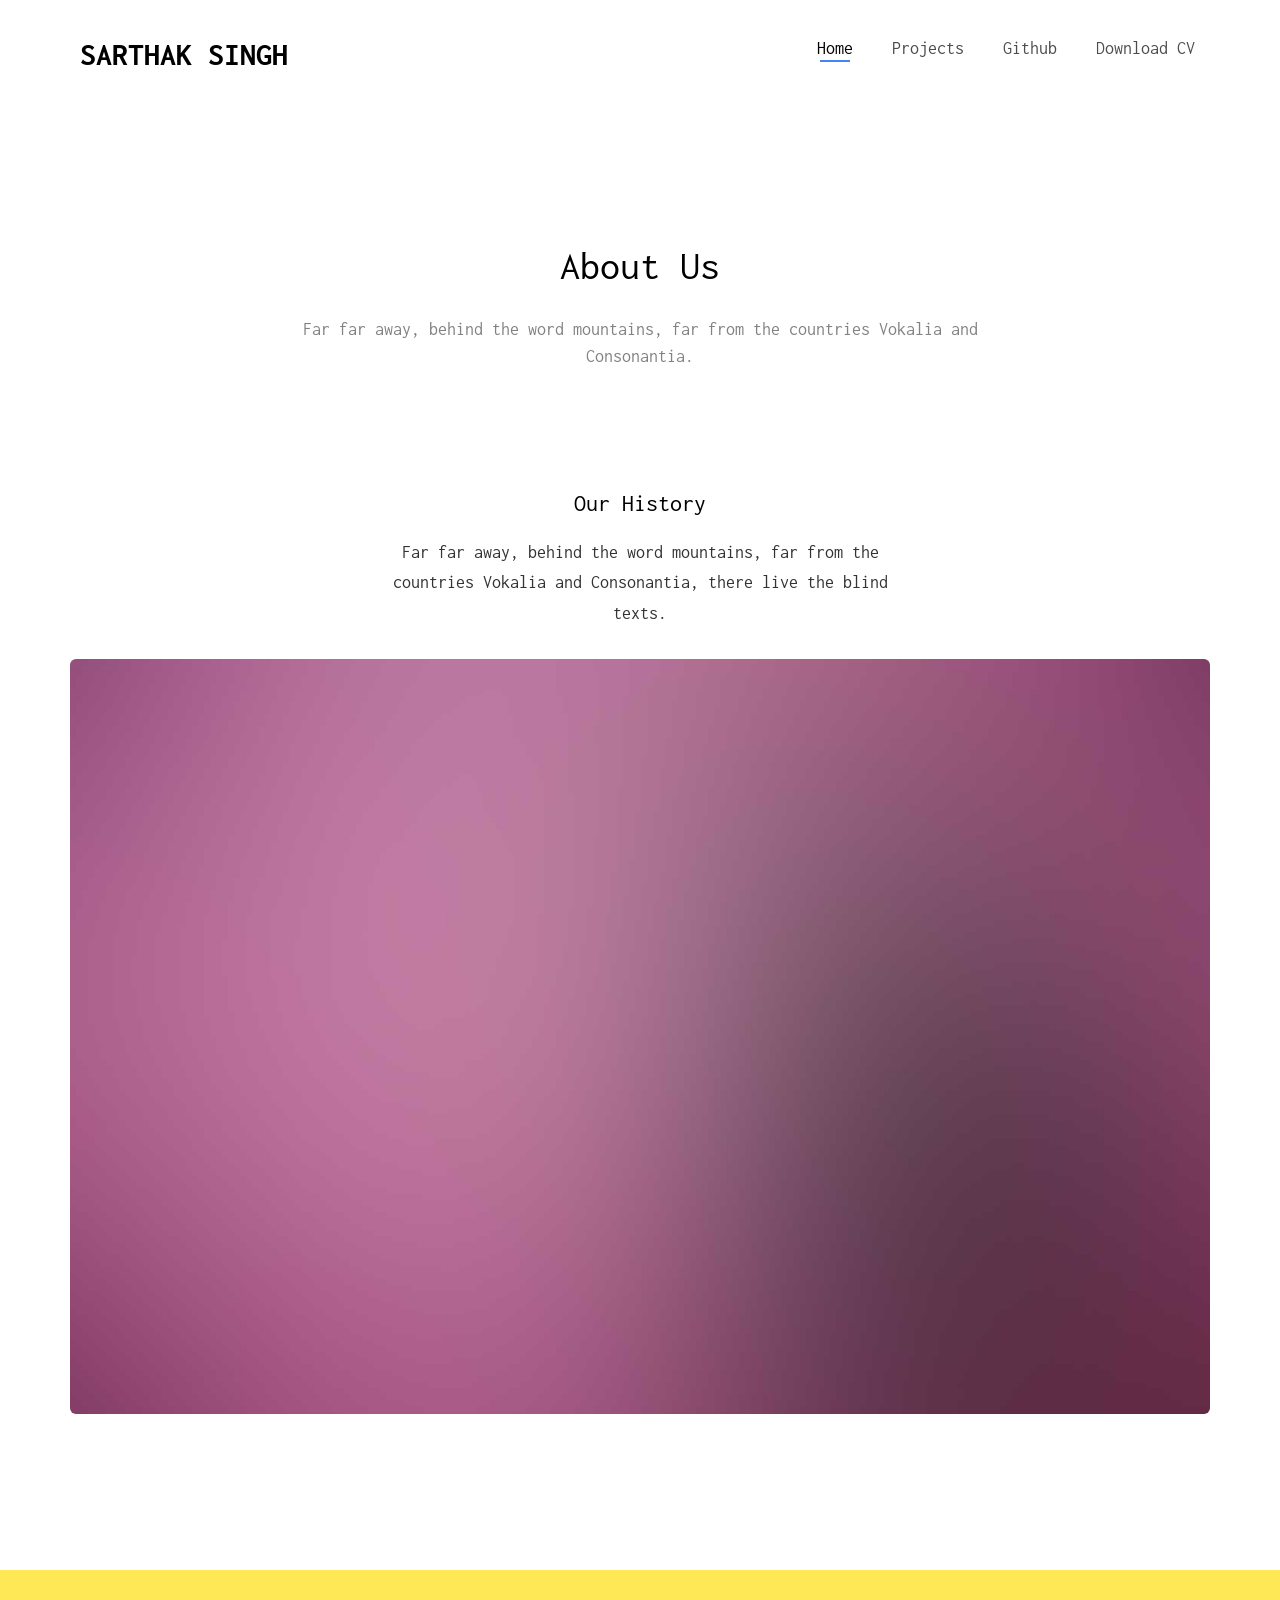
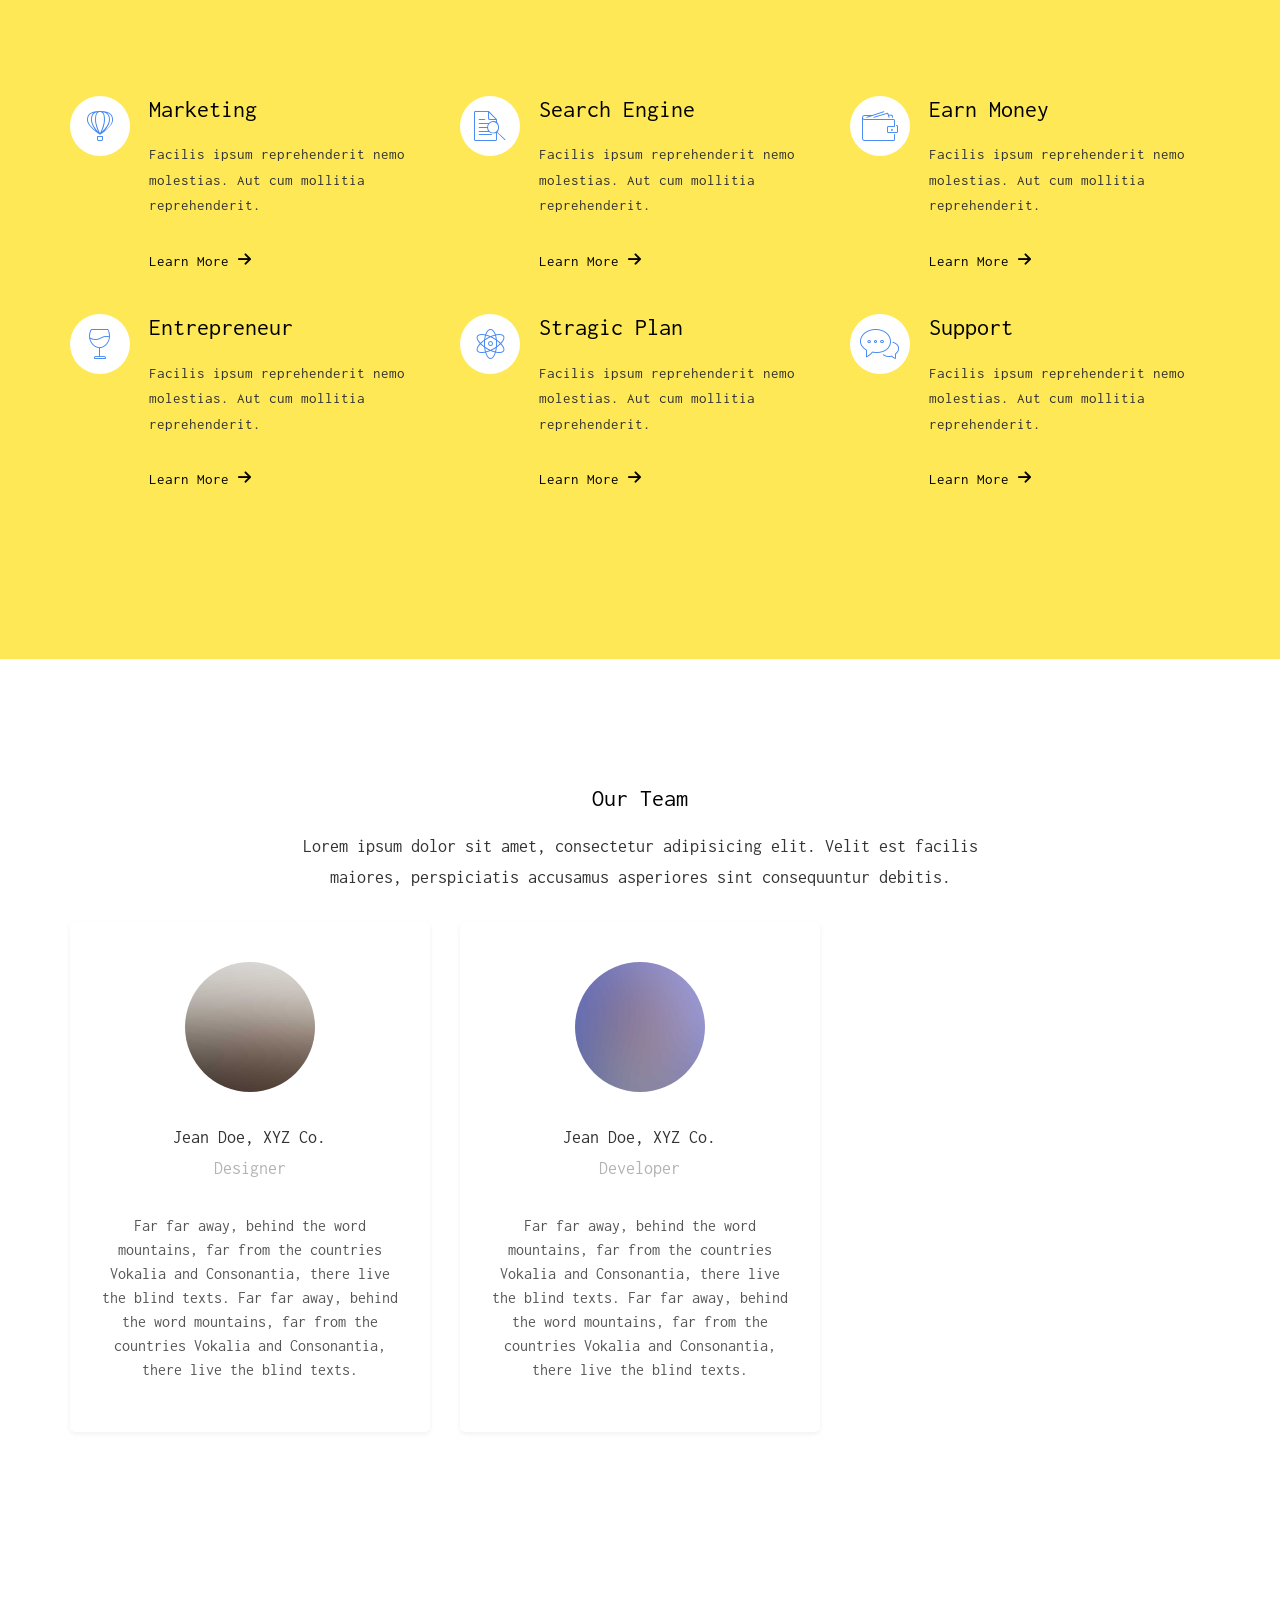
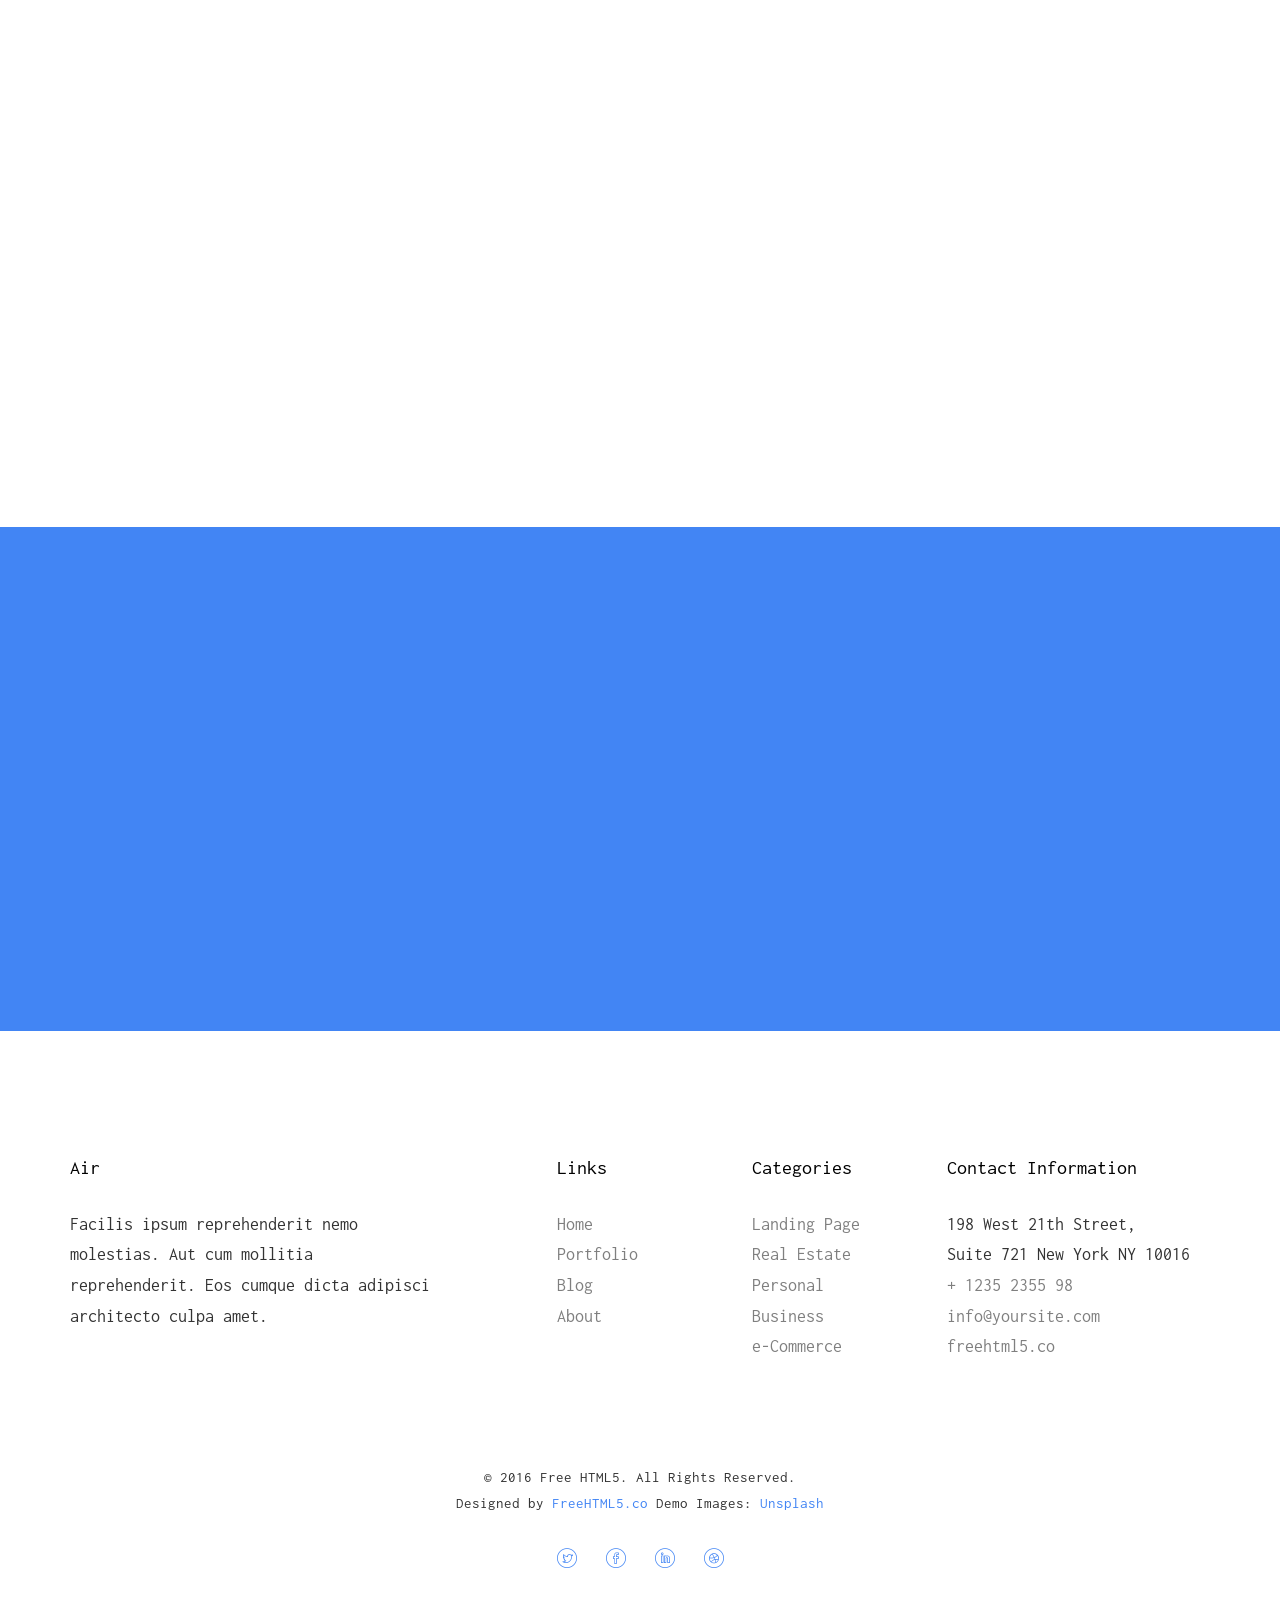
==== commit b9c7f5bb: "asas" ====
--- a/about.html
+++ b/about.html
@@ -3,8 +3,8 @@
 	<head>
 	<meta charset="utf-8">
 	<meta http-equiv="X-UA-Compatible" content="IE=edge">
-	<link rel="icon" href="images/akshat_favicon.png"/>
-	<title>Akshat Gupta</title>
+	<link rel="icon" href="images/sarthak_favicon.png"/>
+	<title>Sarthak Singh</title>
 	<meta name="viewport" content="width=device-width, initial-scale=1">
 	
 	<!-- <link href="https://fonts.googleapis.com/css?family=Work+Sans:300,400,500,700,800" rel="stylesheet">	 -->
@@ -40,14 +40,14 @@
 			<div class="container">
 				<div class="row">
 					<div class="col-xs-3">
-						<div id="fh5co-logo"><a href="index.html">Akshat Gupta</a></div>
+						<div id="fh5co-logo"><a href="index.html">Sarthak Singh</a></div>
 					</div>
 					<div class="col-xs-9 text-right menu-1">
 						<ul>
 							<li class="active"><a href="index.html" target="blank">Home</a></li>
 							<li><a href="projects.html" target="blank">Projects</a></li>
-							<li><a href="certifications.html">Certifications</a></li>
-							<li><a href="talks.html" target="blank">Talks</a></li>
+							<!-- <li><a href="certifications.html">Certifications</a></li>
+							<li><a href="talks.html" target="blank">Talks</a></li> -->
 							<li><a href="https://www.github.com/asarthaks" target="blank">Github</a></li>
 							<li><a href="sarthak_resume.pdf" target="blank">Download CV</a></li>
 							<!-- <li><a href="contact.html">Contact</a></li> -->
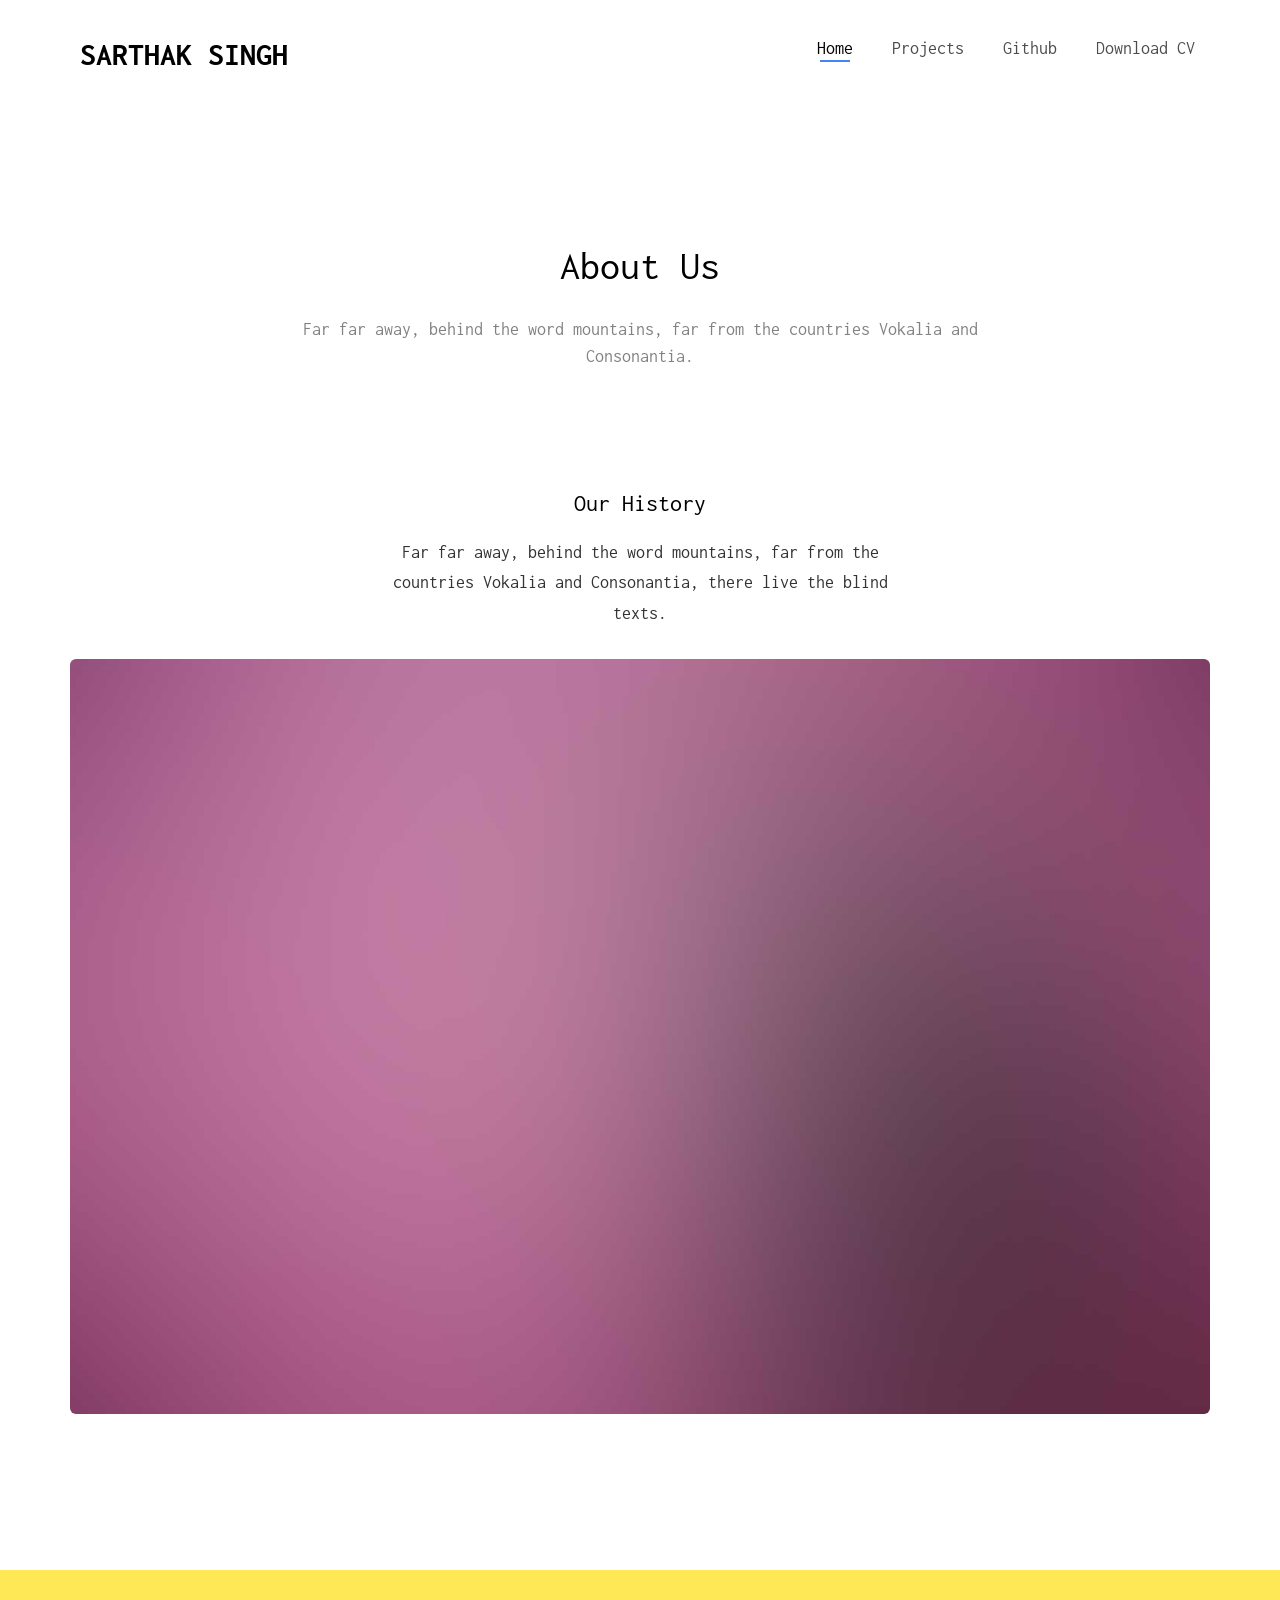
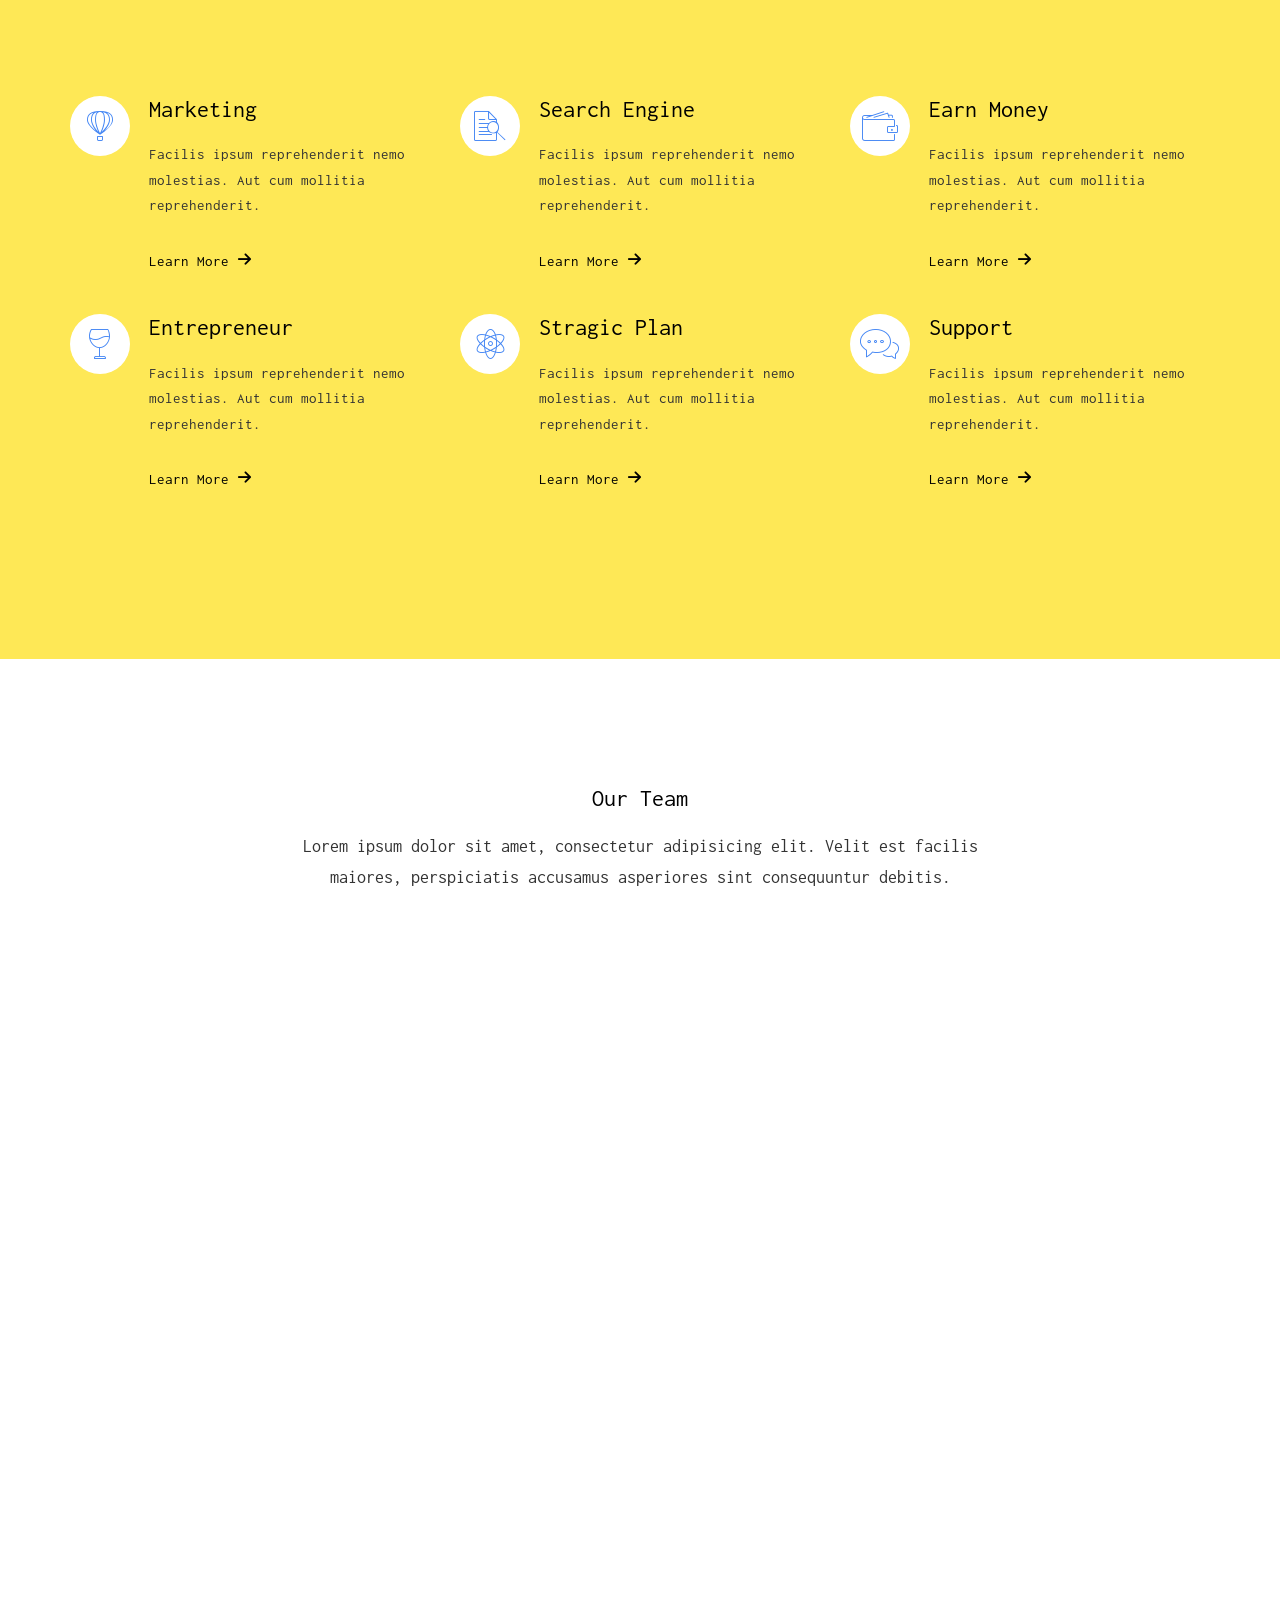
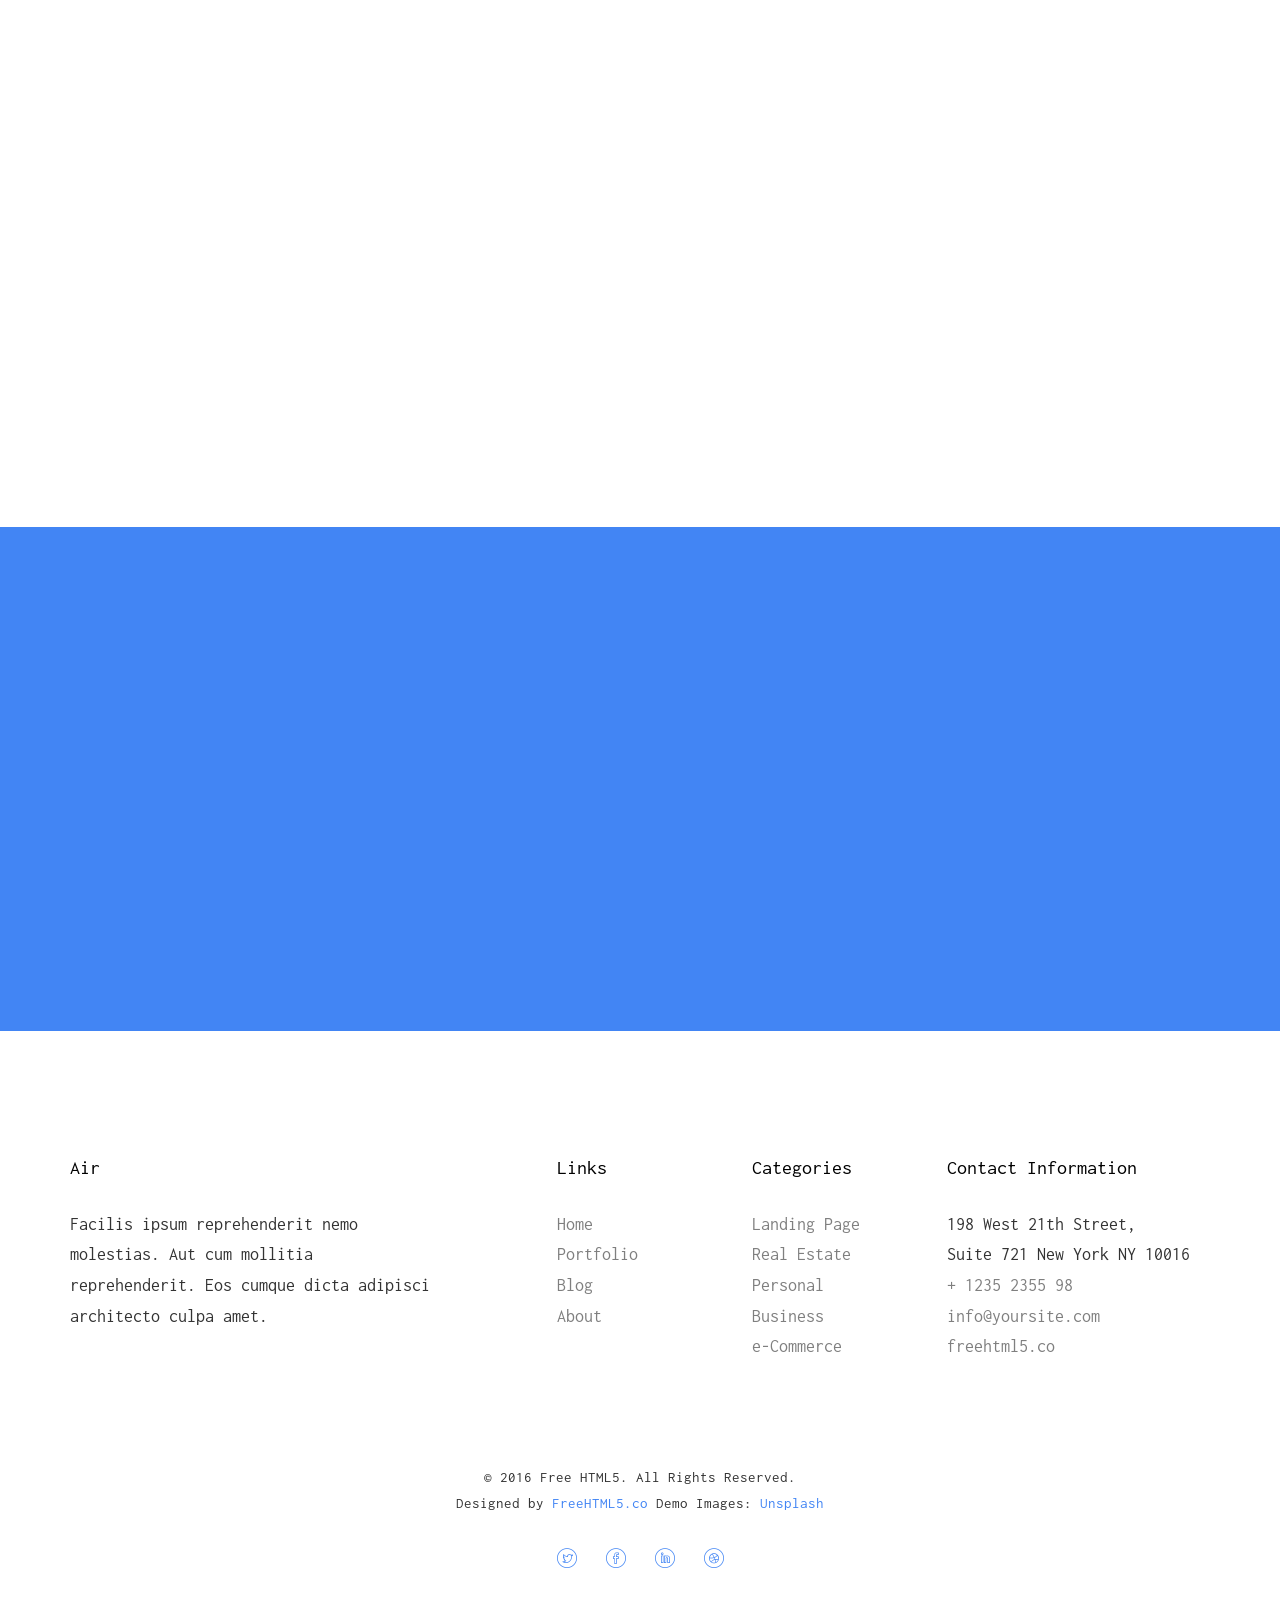
==== commit 4dad6ba0: "changes" ====
--- a/about.html
+++ b/about.html
@@ -49,7 +49,7 @@
 							<!-- <li><a href="certifications.html">Certifications</a></li>
 							<li><a href="talks.html" target="blank">Talks</a></li> -->
 							<li><a href="https://www.github.com/asarthaks" target="blank">Github</a></li>
-							<li><a href="sarthak_resume.pdf" target="blank">Download CV</a></li>
+							<li><a href="pdfs/Sarthak_Singh_Resume_2024.pdf" target="blank">Download CV</a></li>
 							<!-- <li><a href="contact.html">Contact</a></li> -->
 						
 						</ul>
